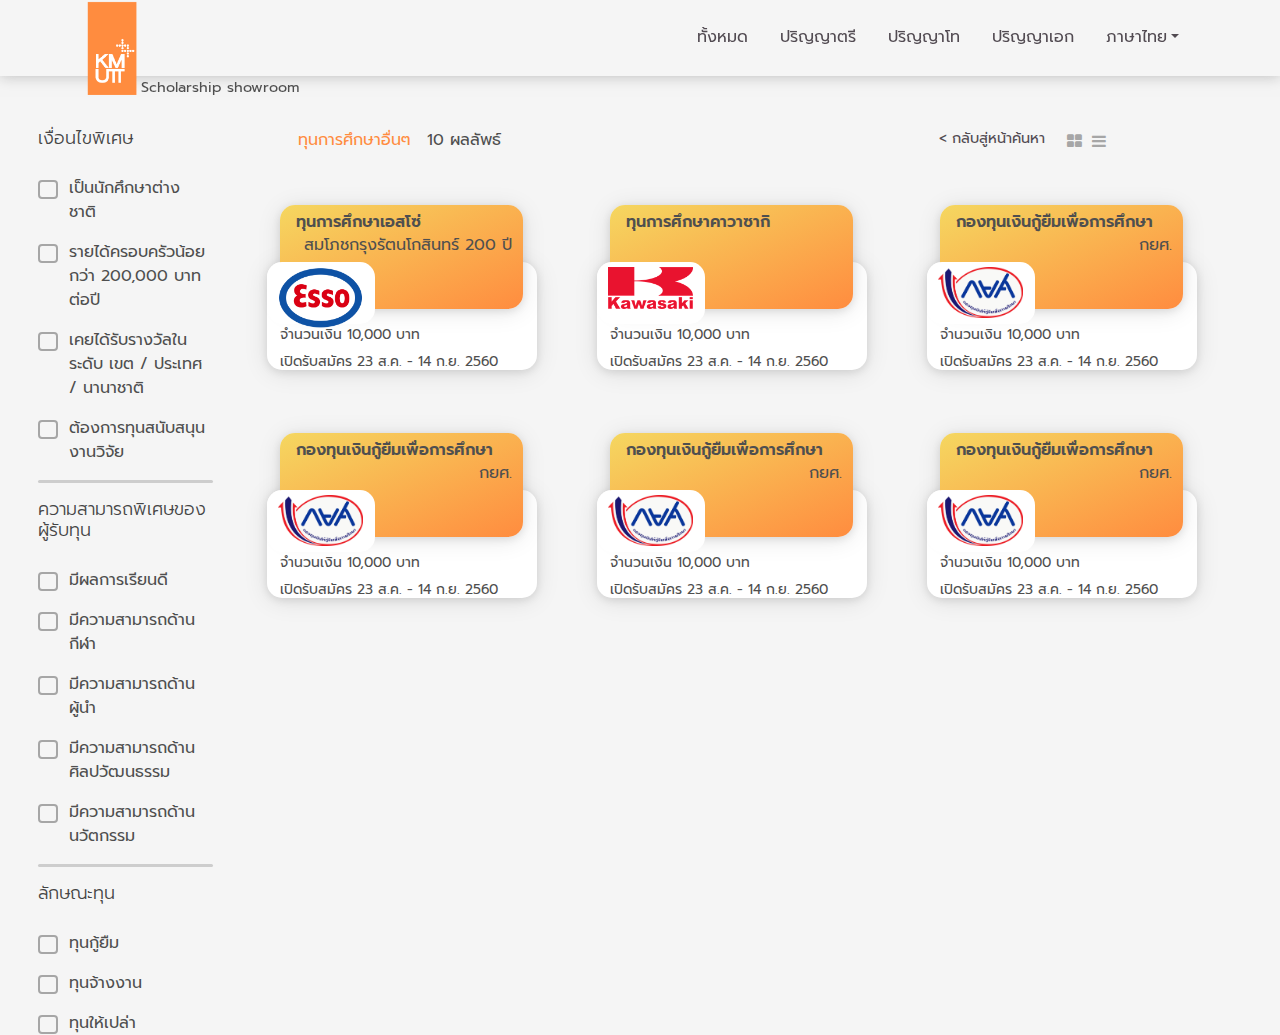
==== 2cards.html @ 33733232 "edit select-home" ====
<!doctype html>
<html lang="en">
  <head>
    <meta charset="utf-8">
    <meta name="viewport" content="width=device-width, initial-scale=1, shrink-to-fit=no">
    <meta name="description" content="">
    <meta name="author" content="">

    <title>Selector</title>

    <!-- Bootstrap core CSS -->
    <link href="css/bootstrap/bootstrap.min.css" rel="stylesheet">

    <!-- Google font -->
    <link href="https://fonts.googleapis.com/css?family=Prompt&amp;subset=thai" rel="stylesheet" type='text/css'/>

    <!-- Custom styles for this template -->
    <link href="css/dashboard.css" rel="stylesheet">
    <link href="css/custom.css" rel="stylesheet">
    <link href="css/lists.css" rel="stylesheet">
    <!-- Add icon library -->
    <link rel="stylesheet" href="https://cdnjs.cloudflare.com/ajax/libs/font-awesome/4.7.0/css/font-awesome.min.css">
  </head>

  <body class="body-cards">
    <header">
      <!-- Navigation -->
      <nav class="nav-menu navbar navbar-expand-lg navbar-dark bg-gray fixed-top" id="mainNav" style="height: 76px;">
        <div class="container">
            <a class="navbar-brand js-scroll-trigger" href="#page-top"><img class="logo" style="position: absolute;top:0;" src="images/logo.png"></a>
            <p class="logo-caption">Scholarship showroom</p>
            <button class="navbar-toggler" type="button" data-toggle="collapse" data-target="#navbarResponsive" aria-controls="navbarResponsive" aria-expanded="false" aria-label="Toggle navigation">
            <span class="navbar-toggler-icon"></span>
            </button>
            <div class="collapse navbar-collapse" id="navbarResponsive">
              <ul class="navbar-nav ml-auto">
                <li class="nav-item active">
                  <a class="nav-link2 menu-index" href="#">ทั้งหมด</a>
                </li>
                <li class="nav-item">
                  <a class="nav-link2 menu-index" href="#">ปริญญาตรี</a>
                </li>
                <li class="nav-item">
                  <a class="nav-link2 menu-index" href="#">ปริญญาโท</a>
                </li>
                <li class="nav-item">
                  <a class="nav-link2 menu-index" href="#">ปริญญาเอก</a>
                </li>
                <li class="dropdown">
                  <a href="#" class="dropdown-toggle nav-link2" data-toggle="dropdown" role="button" aria-haspopup="true" aria-expanded="false">ภาษาไทย<b class="caret"></b></a>
                  <ul class="dropdown-menu">
                    <li><a class="drop-selector" href="#">ภาษาไทย</a></li>
                    <li><a class="drop-selector" href="#">English</a></li>
                  </ul>
                </li>
              </ul>
            </div>
        </div>
      </nav>
    </header> <!-- #header end -->

    <div class="container-fluid">
      <div class="row">
        <nav class="col-sm-3 col-md-2 d-none d-sm-block" style="padding-left: 3%; padding-right: 0;">
          <h5>เงื่อนไขพิเศษ</h5>
            <label class="custom-control2 custom-checkbox mb-2 mr-sm-2 mb-sm-0">
              <input type="checkbox" class="custom-control-input">
              <span class="custom-control-indicator-1"></span>
              <span class="custom-control-description">เป็นนักศึกษาต่างชาติ</span>
            </label>
            <label class="custom-control2 custom-checkbox mb-2 mr-sm-2 mb-sm-0">
              <input type="checkbox" class="custom-control-input">
              <span class="custom-control-indicator-1"></span>
              <span class="custom-control-description">รายได้ครอบครัวน้อยกว่า 200,000 บาทต่อปี</span>
            </label>
            <label class="custom-control2 custom-checkbox mb-2 mr-sm-2 mb-sm-0">
              <input type="checkbox" class="custom-control-input">
              <span class="custom-control-indicator-1"></span>
              <span class="custom-control-description">เคยได้รับรางวัลในระดับ เขต / ประเทศ / นานาชาติ</span>
            </label>
            <label class="custom-control2 custom-checkbox mb-2 mr-sm-2 mb-sm-0">
              <input type="checkbox" class="custom-control-input">
              <span class="custom-control-indicator-1"></span>
              <span class="custom-control-description">ต้องการทุนสนับสนุนงานวิจัย</span>
            </label>
          <hr class="featurette-divider">
          <h5>ความสามารถพิเศษของผู้รับทุน</h5>
            <label class="custom-control2 custom-checkbox mb-2 mr-sm-2 mb-sm-0">
              <input type="checkbox" class="custom-control-input">
              <span class="custom-control-indicator-1"></span>
              <span class="custom-control-description">มีผลการเรียนดี</span>
            </label>
            <label class="custom-control2 custom-checkbox mb-2 mr-sm-2 mb-sm-0">
              <input type="checkbox" class="custom-control-input">
              <span class="custom-control-indicator-1"></span>
              <span class="custom-control-description">มีความสามารถด้านกีฬา</span>
            </label>
            <label class="custom-control2 custom-checkbox mb-2 mr-sm-2 mb-sm-0">
              <input type="checkbox" class="custom-control-input">
              <span class="custom-control-indicator-1"></span>
              <span class="custom-control-description">มีความสามารถด้านผู้นำ</span>
            </label>
            <label class="custom-control2 custom-checkbox mb-2 mr-sm-2 mb-sm-0">
              <input type="checkbox" class="custom-control-input">
              <span class="custom-control-indicator-1"></span>
              <span class="custom-control-description">มีความสามารถด้านศิลปวัฒนธรรม</span>
            </label>
            <label class="custom-control2 custom-checkbox mb-2 mr-sm-2 mb-sm-0">
              <input type="checkbox" class="custom-control-input">
              <span class="custom-control-indicator-1"></span>
              <span class="custom-control-description">มีความสามารถด้านนวัตกรรม</span>
            </label>
          <hr class="featurette-divider">
          <h5>ลักษณะทุน</h5>
            <label class="custom-control2 custom-checkbox mb-2 mr-sm-2 mb-sm-0">
              <input type="checkbox" class="custom-control-input">
              <span class="custom-control-indicator-1"></span>
              <span class="custom-control-description">ทุนกู้ยืม</span>
            </label>
            <label class="custom-control2 custom-checkbox mb-2 mr-sm-2 mb-sm-0">
              <input type="checkbox" class="custom-control-input">
              <span class="custom-control-indicator-1"></span>
              <span class="custom-control-description">ทุนจ้างงาน</span>
            </label>
            <label class="custom-control2 custom-checkbox mb-2 mr-sm-2 mb-sm-0">
              <input type="checkbox" class="custom-control-input">
              <span class="custom-control-indicator-1"></span>
              <span class="custom-control-description">ทุนให้เปล่า</span>
            </label>
        </nav>
        <main role="main" class="col-sm-9 ml-sm-auto col-md-10"> 
          <section class="row text-center" style="padding: 0;">
            <div class="col-md-4 col-sm-3 placeholder">
              <p class="orange">ทุนการศึกษาอื่นๆ</p><p style="display: inline-block;">10 ผลลัพธ์</p>
            </div>
            <div class="col-md-4 col-sm-3 placeholder"></div>
            <div class="col-md-4 col-sm-3 placeholder">
              <a class="back-detail" style="float: left;" href="file:///C:/xampp/htdocs/sharescholarship/home-2.html">&lt; กลับสู่หน้าค้นหา</a>
              <ul class="nav nav-tabs" role="tablist" style="padding-left: 5%;">
                <li class="nav-item">
                  <a class="nav-link-tab-2 active" data-toggle="tab" href="#home" role="tab"><i class="fa fa-th-large bar-list"></i></a>
                </li>
                <li class="nav-item">
                  <a class="nav-link-tab-2" data-toggle="tab" href="#profile" role="tab"><i class="fa fa-bars bar-list"></i></a>
                </li>
              </ul>
            </div>
        <!-- Tab -->
        <div class="tab-content">
          <!-- Tab for card -->
          <div class="tab-pane active" id="home" role="tabpanel">
            <!-- Head -->
            <div class="col-md-12 placeholder type">
              <div class="row cards-section">

                <div class="col-lg-4 col-md-6 col-sm-6 placeholder">
                  <a class="card"  href="file:///C:/xampp/htdocs/sharescholarship/detail-respon.html#">
                    <span class="topcard" id="orange-gradient">
                      <p class="details-header p-responsive">ทุนการศึกษาเอสโซ่</p>
                      <p class="name-details-caption p-responsive">สมโภชกรุงรัตนโกสินทร์ 200 ปี</p>
                    </span>
                    <span class="bg-logo">
                      <img class="img-fluid" src="images/Esso_textlogo.png">
                    </span>
                    <span class="caption-details d-responsive text-left">
                      <p>จำนวนเงิน&nbsp;10,000 บาท</p>
                      <p>เปิดรับสมัคร&nbsp;23 ส.ค. - 14 ก.ย. 2560</p>
                    </span>
                  </a>
                </div>
                <!-- End Head -->
                <!-- Cards -->
                <div class="col-lg-4 col-md-6 col-sm-6 placeholder">
                  <a class="card"  href="#">
                    <span class="topcard" id="orange-gradient">
                      <p class="details-header p-responsive">ทุนการศึกษาคาวาซากิ</p>
                      <p class="name-details-caption p-responsive"></p>
                    </span>
                    <span class="bg-logo">
                      <img class="img-fluid" src="images/kawasaki.png">
                    </span>
                    <span class="caption-details d-responsive text-left">
                      <p>จำนวนเงิน&nbsp;10,000 บาท</p>
                      <p>เปิดรับสมัคร&nbsp;23 ส.ค. - 14 ก.ย. 2560</p>
                    </span>
                  </a>
                </div>

                <div class="col-lg-4 col-md-6 col-sm-6 placeholder">
                  <a class="card"  href="#">
                    <span class="topcard" id="orange-gradient">
                      <p class="details-header p-responsive">กองทุนเงินกู้ยืมเพื่อการศึกษา</p>
                      <p class="name-details-caption p-responsive">กยศ.</p>
                    </span>
                    <span class="bg-logo">
                      <img class="img-fluid" src="images/kys.jpg">
                    </span>
                    <span class="caption-details d-responsive text-left">
                      <p>จำนวนเงิน&nbsp;10,000 บาท</p>
                      <p>เปิดรับสมัคร&nbsp;23 ส.ค. - 14 ก.ย. 2560</p>
                    </span>
                  </a>
                </div>

                <div class="col-lg-4 col-md-6 col-sm-6 placeholder">
                  <a class="card"  href="#">
                    <span class="topcard" id="orange-gradient">
                      <p class="details-header p-responsive">กองทุนเงินกู้ยืมเพื่อการศึกษา</p>
                      <p class="name-details-caption p-responsive">กยศ.</p>
                    </span>
                    <span class="bg-logo">
                      <img class="img-fluid" src="images/kys.jpg">
                    </span>
                    <span class="caption-details d-responsive text-left">
                      <p>จำนวนเงิน&nbsp;10,000 บาท</p>
                      <p>เปิดรับสมัคร&nbsp;23 ส.ค. - 14 ก.ย. 2560</p>
                    </span>
                  </a>
                </div>

                <div class="col-lg-4 col-md-6 col-sm-6 placeholder">
                  <a class="card"  href="#">
                    <span class="topcard" id="orange-gradient">
                      <p class="details-header p-responsive">กองทุนเงินกู้ยืมเพื่อการศึกษา</p>
                      <p class="name-details-caption p-responsive">กยศ.</p>
                    </span>
                    <span class="bg-logo">
                      <img class="img-fluid" src="images/kys.jpg">
                    </span>
                    <span class="caption-details d-responsive text-left">
                      <p>จำนวนเงิน&nbsp;10,000 บาท</p>
                      <p>เปิดรับสมัคร&nbsp;23 ส.ค. - 14 ก.ย. 2560</p>
                    </span>
                  </a>
                </div>


                <div class="col-lg-4 col-md-6 col-sm-6 placeholder">
                  <a class="card"  href="#">
                    <span class="topcard" id="orange-gradient">
                      <p class="details-header p-responsive">กองทุนเงินกู้ยืมเพื่อการศึกษา</p>
                      <p class="name-details-caption p-responsive">กยศ.</p>
                    </span>
                    <span class="bg-logo">
                      <img class="img-fluid" src="images/kys.jpg">
                    </span>
                    <span class="caption-details d-responsive text-left">
                      <p>จำนวนเงิน&nbsp;10,000 บาท</p>
                      <p>เปิดรับสมัคร&nbsp;23 ส.ค. - 14 ก.ย. 2560</p>
                    </span>
                  </a>
                </div>
                <!-- End Cards -->

              </div> <!-- Row card section end -->
            </div>
          </div>  <!-- Tab for card end --> 
          <!-- Tab for list -->
          <div class="tab-pane" id="profile" role="tabpanel" style="padding-left: 5%;">
            <div class="table100 ver5 m-b-11 d-none d-sm-block" style="padding-left: 10px;">
              <!-- Head table -->
              <div class="table100-head">
                <table>
                  <thead>
                    <tr class="row100 head" style="cursor: default; box-shadow: none;">
                      <th class="cell100 column1">ชื่อทุน</th>
                      <th class="cell100 column2">คณะ</th>
                      <th class="cell100 column3">ประเภททุน</th>
                      <th class="cell100 column4">ช่วงเวลาเปิดรับสมัคร</th>
                      <th class="cell100 column5">จำนวนเงิน</th>
                    </tr>
                  </thead>
                </table>
              </div>
              <!-- Body table -->
              <div class="table100-body">
                <table>
                  <tbody>
                    <tr class="row100 body" onclick="window.open('https://www.youtube.com/','_blank');">
                      <td class="cell100 column1">ทุนด้านวิศวกรรมศาสตร์<br>โรงแรมแมนดารินโอเรียนเต็ลกรุงเทพฯ</td>
                      <td class="cell100 column2">วิศวกรรมศาสตร์</td>
                      <td class="cell100 column3">ทุนจ้างงาน</td>
                      <td class="cell100 column4">วันนี้ - 31 พ.ค. 2560</td>
                      <td class="cell100 column5">100,000 บาท</td>
                    </tr>

                    <tr class="row100 body" onclick="window.open('https://www.youtube.com/','_blank');">
                      <td class="cell100 column1">ทุนเงินยืมเพื่อการศึกษา<br>สำหรับนักศึกษา มจธ.</td>
                      <td class="cell100 column2">ทุกคณะ</td>
                      <td class="cell100 column3">ทุนกู้ยืม</td>
                      <td class="cell100 column4">ตลอดปีการศึกษา 2560</td>
                      <td class="cell100 column5">แล้วแต่กรณี</td>
                    </tr>

                    <tr class="row100 body" onclick="window.open('https://www.youtube.com/','_blank');">
                      <td class="cell100 column1">ทุนเพชรพระจอมเกล้า<br>ปริญญาตรี</td>
                      <td class="cell100 column2">ทุกคณะ</td>
                      <td class="cell100 column3">ทุนให้เปล่า</td>
                      <td class="cell100 column4">ตลอดปีการศึกษา 2560</td>
                      <td class="cell100 column5">220,000 บาท (2 ปี)</td>
                    </tr>

                    <tr class="row100 body" onclick="window.open('https://www.youtube.com/','_blank');">
                      <td class="cell100 column1">ทุนเจียระไนเพชร</td>
                      <td class="cell100 column2">ทุกคณะ</td>
                      <td class="cell100 column3">ทุนให้เปล่า</td>
                      <td class="cell100 column4">ตลอดปีการศึกษา 2560</td>
                      <td class="cell100 column5">แล้วแต่กรณี</td>
                    </tr>

                    <tr class="row100 body" onclick="window.open('https://www.youtube.com/','_blank');">
                      <td class="cell100 column1">ทุนการศึกษาคาวาซากิ</td>
                      <td class="cell100 column2">ทุกคณะ</td>
                      <td class="cell100 column3">ทุนให้เปล่า</td>
                      <td class="cell100 column4">วันนี้ - 11 ส.ค. 2560</td>
                      <td class="cell100 column5">50,000 บาท</td>
                    </tr>

                    <tr class="row100 body" onclick="window.open('https://www.youtube.com/','_blank');">
                      <td class="cell100 column1">ทุนการศึกษาเอสโซ่<br>สมโภชกรุงรัตนโกสินทร์ 200 ปี</td>
                      <td class="cell100 column2">ทุกคณะ</td>
                      <td class="cell100 column3">ทุนให้เปล่า</td>
                      <td class="cell100 column4">23 ส.ค. - 14 ก.ย. 2560</td>
                      <td class="cell100 column5">10,000 บาท</td>
                    </tr>
                  </tbody>
                </table>
              </div>
            </div>
          </div> <!-- End Tab for lists -->
        </div> <!-- End tab -->
      </section>
    </main>


      </div> <!-- row end -->
    </div>

    <!-- FOOTER -->
    <footer class="container">
      <button onclick="topFunction()" id="myBtn" title="Go to top"><i class="fa fa-angle-up" style="font-size: 150%;" aria-hidden="true"></i></button>
    </footer>

    <!-- Bootstrap core JavaScript
    ================================================== -->
    <!-- Placed at the end of the document so the pages load faster -->
    <script src="https://code.jquery.com/jquery-3.2.1.slim.min.js" integrity="sha384-KJ3o2DKtIkvYIK3UENzmM7KCkRr/rE9/Qpg6aAZGJwFDMVNA/GpGFF93hXpG5KkN" crossorigin="anonymous"></script>
    <script>window.jQuery || document.write('<script src="js/jquery.min.js"><\/script>')</script>
    <script src="js/popper.min.js"></script>
    <script src="js/bootstrap/bootstrap.min.js"></script>
    <!-- Go to top -->
    <script src="js/gototop.js"></script>
    <!-- Custom JS -->
    <script src="js/script.js"></script>
  </body>
</html>
---- css/dashboard.css ----
/*
 * Base structure
 */

/* Move down content because we have a fixed navbar that is 3.5rem tall */
body {
  padding-top: 3.5rem;
}

/*
 * Typography
 */

h1 {
  padding-bottom: 9px;
  margin-bottom: 20px;
  border-bottom: 1px solid #eee;
}

/*
 * Sidebar
 */

.sidebar {
  position: fixed;
  top: 51px;
  bottom: 0;
  left: 0;
  z-index: 1000;
  padding: 20px 0;
  overflow-x: hidden;
  overflow-y: auto; /* Scrollable contents if viewport is shorter than content. */
  border-right: 1px solid #eee;
}

.sidebar .nav {
  margin-bottom: 20px;
}

.sidebar .nav-item {
  width: 100%;
}

.sidebar .nav-item + .nav-item {
  margin-left: 0;
}

.sidebar .nav-link {
  border-radius: 0;
}

/*
 * Dashboard
 */

/* Placeholders */
.placeholders {
  padding-bottom: 3rem;
}

.placeholder img {
  padding-top: 1.5rem;
  padding-bottom: 1.5rem;
}
---- css/custom.css ----
html {
        font-family: 'Prompt', sans-serif;
    }
    
    body {
        font-family: 'Prompt', sans-serif;
        /*position: relative;*/
        color: #4F4F4F;
    }
    
    a {
        color: #4F4F4F;
    }
    
    a:hover,
    a:focus {
        color: #ff8c3f;
    }
    
    .tooltip {
        font-family: 'Prompt', sans-serif;
    }
    
    h1,
    .h1 {
        font-size: 2.5rem;
        font-weight: 300;
        letter-spacing: -1px;
        margin-bottom: 1.5rem;
    }
    
    h2,
    .h2 {
        font-size: 2rem;
        font-weight: 300;
        color: #454545;
        letter-spacing: -1px;
        margin-bottom: 1rem;
    }
    
    h3,
    .h3 {
        color: #4F4F4F;
        font-size: 1.95rem;
        font-weight: 500;
    }
    
    h4,
    .h4 {
        font-size: 1.4rem;
        font-weight: 500;
        color: #454545;
    }
    
    h5,
    .h5 {
        font-size: 1.1rem;
        font-weight: 300;
        color: #454545;
        margin-bottom: 0.7rem;
    }
    
    h6,
    .h6 {
        font-size: 0.8rem;
    }
    
    p {
        color: #4F4F4F;
    }
    
    p.lead {
        color: #e38cb7;
        margin-bottom: 2rem;
    }
    
    .text-primary {
        color: #e38cb7 !important;
    }
    
    .light-font {
        font-weight: 300;
    }
    
    .btn {
        font-size: 12px;
        font-weight: 400;
        text-transform: uppercase;
        padding: 0.375rem 1.35rem;
        transition: all 0.3s ease;
    }
    
    .btn-outline-light:hover {
        color: #d6619c;
    }
    
    .btn-primary {
        border-radius: 3px;
        background-image: -moz-linear-gradient( 122deg, #ebb111 0%, #ff5420 100%);
        background-image: -webkit-linear-gradient( 122deg, #ebb111 0%, #ff5420 100%);
        background-image: -ms-linear-gradient( 122deg, #ebb111 0%, #ff5420 100%);
        background-image: linear-gradient( 122deg, #ebb111 0%, #ff5420 100%);
        /*box-shadow: 0px 9px 32px 0px rgba(0, 0, 0, 0.2);*/
        font-weight: 500;
        padding: 0.6rem 2rem;
        border: 0;
    }
    
    .btn-primary:hover,
    .btn-primary:focus,
    .btn-primary:active,
    .btn-primary:not([disabled]):not(.disabled).active,
    .btn-primary:not([disabled]):not(.disabled):active,
    .show>.btn-primary.dropdown-toggle {
        background-image: linear-gradient( 122deg, #eb8511 0%, #ff5420 100%);
        color: #FFF;
    }
    
    .btn-light {
        border-radius: 3px;
        background: #FFF;
        box-shadow: 0px 9px 32px 0px rgba(0, 0, 0, 0.26);
        font-size: 14px;
        font-weight: 500;
        color: #633991;
        margin: 0.5rem;
        padding: 0.7rem 1.6rem;
        line-height: 1.8;
    }
    
    .btn-group-lg>.btn,
    .btn-lg {
        padding: 0.8rem 1rem;
        font-size: 15px;
    }
    
    .light-bg {
        background-color: #faf6fb;
    }
    
    .section {
        padding: 30px 0;
    }
    
    .section-title {
        text-align: center;
        margin-bottom: 3rem;
    }
    
    .section-title small {
        color: #998a9b;
    }
    
    @media (max-width:767px) {
        h1 {
            font-size: 35px;
        }
        h2 {
            font-size: 30px;
        }
    }
    /* Social media buttons for contact and footer */
    
    .icons {
        padding: 7px;
        /*font-size: 30px;*/
        width: 30px;
        height: 30px;
        text-align: center;
        text-decoration: none;
        margin: 5px 2px;
        border-radius: 50%;
    }
    
    .icons:hover {
        color: white;
        background: #FF8C3F;
        text-decoration: none;
    }
    
    .icons-2 {
        padding: 7px;
        font-size: 30px;
        width: 30px;
        height: 30px;
        text-align: center;
        text-decoration: none;
        border-radius: 50%;
    }
    
    .icons-2:hover {
        color: white;
        background: #FF8C3F;
        text-decoration: none;
    }
    
    .foot-padding {
        margin-top: 1rem;
        margin-bottom: 0.8rem;
        text-align: left;
    }
    
    .bar-list {
        color: #A6A6A6;
        padding: 5px;
    }
    
    .bar-list:hover {
        color: #FF8C3F;
    }
    
    .top-arrow {
        color: #4F4F4F;
    }
    
    .fa-angle-right {
        padding-top: 5%;
        width: 0;
        height: 0;
    }
    
    .fa-facebook {
        background: rgba(0, 0, 0, 0.51);
        color: white;
    }
    
    .fa-facebook2 {
        background: #999D9F;
        color: #343C3F;
    }
    
    .fa-twitter {
        background: rgba(0, 0, 0, 0.51);
        color: white;
    }
    
    .fa-google {
        background: rgba(0, 0, 0, 0.51);
        color: white;
    }
    
    .fa-linkedin {
        background: rgba(0, 0, 0, 0.51);
        color: white;
    }
    
    .foot {
        position: absolute;
        right: 0;
        left: 0;
        background-color: #343C3F;
        text-align: center;
    }
    
    .foot p {
        margin-top: 1rem;
        margin-bottom: 0.8rem;
    }
    
    .badge2 {
        display: inline-block;
        padding: 0.5em 0.4em;
        width: 8.6875rem;
        height: 2.125rem;
        font-size: 75%;
        font-weight: 700;
        line-height: 1;
        text-align: center;
        white-space: nowrap;
        vertical-align: baseline;
        border-radius: 0.625rem;
    }
    
    .badge-light2 {
        color: #ffffff;
        background-color: #FF8C3F;
    }
    
    .feedback {
        float: left;
        color: #999D9F;
    }
    
    .phone {
        text-align: center;
        color: #999D9F;
    }
    /* NAVBAR ----------------------*/
    
    .nav-bar {
        min-height: 76px;
    }
    
    .nav-menu {
        /*padding: 1rem 0;*/
        transition: all 0.3s ease;
    }
    
    .nav-menu.is-scrolling {
        /*padding: .5rem 0;*/
    }
    
    .nav-menu.is-scrolling .logo-caption {
        visibility: hidden;
    }
    
    .navbar-nav .nav-link {
        position: relative;
    }
    
    @media (min-width: 992px) {
        .navbar-expand-lg .navbar-nav .nav-link {
            padding-right: 1rem;
            padding-left: 1rem;
            font-size: 14px;
        }
        .navbar-nav>.nav-item>.nav-link.active:after {
            content: "";
            border-bottom: 2px solid #ffdb8e;
            left: 1rem;
            right: 1rem;
            bottom: 5px;
            height: 1px;
            position: absolute;
        }
    }
    
    @media (max-width:991px) {
        .navbar-nav.is-scrolling {
            padding-bottom: .5rem;
        }
        .navbar-nav .nav-item {
            text-align: center;
        }
    }
    /* HERO ----------------------*/
    
    header {
        padding: 100px 0 0;
        text-align: center;
        color: #FFF;
    }
    
    .bg-gradient {
        background-image: -moz-linear-gradient( 135deg, #ff7300 0%, #ffb936 100%);
        background-image: -webkit-linear-gradient( 135deg, #ff7300 0%, #ffb936 100%);
        background-image: -ms-linear-gradient( 135deg, #ff7300 0%, #ffb936 100%);
        background-image: linear-gradient( 135deg, #ff7300 0%, #ffb936 100%);
    }
    
    .tagline {
        font-size: 23px;
        font-weight: 300;
        color: #fff;
        max-width: 800px;
        margin: 0 auto;
        padding-bottom: 20px;
    }
    
    .img-holder {
        height: 0;
        padding-bottom: 33%;
        overflow: hidden;
    }
    
    @media (max-width:1200px) {
        .img-holder {
            padding-bottom: 50%;
        }
    }
    
    @media (max-width:767px) {
        .tagline {
            font-size: 17px;
        }
        .img-holder {
            padding-bottom: 100%;
        }
    }
    /*  TABS ----------------------*/
    
    .tab-content {
        border-bottom-right-radius: 3px;
        border-bottom-left-radius: 3px;
        padding: 0;
        min-height: 585px;
    }
    
    @media (max-width:992px) {
        .tab-content {
            padding: 1.5rem;
        }
    }
    
    .tab-content h2 {
        margin-bottom: 0.5rem;
    }
    
    .nav-tabs {
        border-bottom: 0;
    }
    
    .nav-link {
        display: inline;
        padding: .5rem 1rem;
    }
    .nav-link-tab {
        display: inline;
        padding: .5rem 1rem;
    }
    .nav-link-tab-2 {
        display: inline;
    }
    .nav-tabs .nav-item .nav-link,
    .nav-tabs .nav-link:focus,
    .nav-tabs .nav-link:hover {
        font-size: 19px;
        color: #383838;
        background: #fff;
    }
    
    .nav-tabs .nav-link.right-nav {
        /*max-width: 50%;*/
        float: left;
        border-width: 0px;
        border-radius: 0px 50px 50px 0px;
    }
    
    .nav-tabs .nav-link.left-nav {
        max-width: 50%;
        float: right;
        border-width: 0px;
        border-radius: 50px 0px 0px 50px;
    }
    
    .nav-tabs .nav-link {
        border: none;
        border-radius:
    }
    
    .nav-tabs .nav-link.active {
        background: rgb(82, 82, 82);
        color: #fff;
    }
    /* BG --------*/
    
    #content {
        position: relative;
        z-index: 2;
        padding: 30px;
        text-align: center;
        font-weight: bold;
        font-family: Arial, sans-serif;
    }
    
    .bgHalf {
        position: relative;
        z-index: 2;
        padding: 30px;
        text-align: center;
        font-weight: bold;
        font-family: Arial, sans-serif;
    }
    
    div .bgRegHalf {
        position: relative;
        right: 0px;
        width: 100%;
        height: 100%;
        background: linear-gradient(to bottom right, #f5d760aa, #ff8c3faa);
        padding: 1rem;
        z-index: 1;
    }

    
    .bgReg {
        background: linear-gradient(to bottom right, #f5d760, #ff8c3f);
        opacity: 0.7;
        padding: 1rem;
    }
    /* TAEY */
    /* Page section
===============================================================*/
    
    .page-section {
        padding: 0px 0;
    }
    /*HR divider*/
    
    .featurette-divider {
        margin: 1rem 0;
        /* Space out the Bootstrap <hr> more */
        width: 100%;
        height: 2.5px;
        border-radius: 0.3125rem;
        border-top: none;
        background: #CDCDCD;
    }

    /*Padding body each page*/
    .body-cards {
        background-color: #F5F5F5;
        padding-top: 10%;
    }
    
    .body-details {
        background-color: #F5F5F5;
        padding-top: 10%;
    }
    
    @media (max-width: 375px) {
        .body-cards {
            padding-top: 10%;
        }
        .body-details {
            padding-top: 20%;
        }
    }

    /*Navbar color,position degree (Cards)*/
    
    .navbar-dark .navbar-nav .nav-link2 {
        color: #524B52;
    }
    
    .nav-link2 {
        display: block;
        padding: 0.5rem 1rem;
    }
    /*for index*/
    
    .bg-primary2 {
        filter: brightness(0.9);
        -webkit-filter: brightness(0.9);
        -moz-filter: brightness(0.9);
        -o-filter: brightness(0.9);
        -ms-filter: brightness(0.9);
    }
    /*Navbar position (Index)*/
    
    .bg-gray {
        background-color: #F5F5F5;
        box-shadow: 0px 0px 14px 0px #82828280;
    }
    
    .fixed-top-index {
        position: fixed;
        top: 6%;
        right: 0;
        left: 0;
        z-index: 1030;
    }
    
    .fixed-bottom-index {
        position: fixed;
        right: 0;
        bottom: 0;
        left: 0;
        z-index: 1030;
    }
    
    .fixed-top-details {
        position: fixed;
        top: 0;
        right: 0;
        left: 0;
        z-index: 1030;
        box-shadow: 0px 4px 17px 2px rgba(130, 130, 130, .5);
    }
    
    .fixed-bottom-details {
        position: fixed;
        right: 0;
        bottom: 0;
        left: 0;
        z-index: 1030;
    }
    
    .logo {
        border-style: none;
        height: 6rem;
        display: block;
        position: relative;
        top: 6%;
    }
    
    .logo-caption {
        position: relative;
        left: 40px;
        top: 58px;
        color: #4F4F4F;
        font-size: 0.9rem;
    }
    /* Drop down*/
    
    .drop-selector {
        color: #524B52;
        text-decoration: none;
        background-color: transparent;
        padding: 0% 30% 0% 30%;
    }
    
    a:hover {
        text-decoration: none;
    }
    
    .menu-index {
        text-decoration: none;
        transition: all 0.2s;
        -webkit-transition: all 0.2s;
        -moz-transition: all 0.2s;
    }
    
    .menu-index:after {
        content: "";
        display: block;
        border-top: 2px solid #FF8C3F;
        width: 0;
        transition: all 0.2s;
        -webkit-transition: all 0.2s;
        -moz-transition: all 0.2s;
    }
    
    .menu-index:hover {
        color: #FF8C3F;
    }
    
    .menu-index:hover:after {
        width: 100%;
        border-top: 2px solid #FF8C3F;
    }
    /* Register background (Index: section search*/
    
    .bgReg {
        background: linear-gradient(to bottom right, #f5d760, #ff8c3f);
        opacity: 0.7;
        padding: 1rem;
    }
    
    #lines {
        width: 25%;
        height: 6.93px;
        border-radius: 0.3125rem;
        background: #fff;
        margin-top: 1.3rem;
        position: relative;
        right: 30px;
        float: left;
    }
    
    #lines2 {
        width: 5%;
        height: 6.93px;
        border-radius: 0.3125rem;
        background: #fff;
        margin-top: 1.3rem;
        float: left;
    }
    
    #lines3 {
        width: 25%;
        height: 6.93px;
        border-radius: 0.3125rem;
        background: #FF8C3F;
        position: relative;
        float: left;
        margin: 1.5rem 0;
    }
    
    #lines4 {
        width: 5%;
        height: 6.93px;
        border-radius: 0.3125rem;
        background: #FF8C3F;
        float: left;
        margin: 1.5rem .8rem;
    }

    /* Switch (Reg)
===============================================================*/
    /* The switch - the box around the slider */
    
    .switch {
        position: relative;
        display: inline-block;
        width: 11.9375rem;
        height: 2.125rem;
    }
    /* Hide default HTML checkbox */
    
    .switch input {
        display: none;
    }
    /* Go to top button */
    
    #myBtn {
        display: none;
        position: fixed;
        bottom: 20px;
        right: 30px;
        z-index: 99;
        border: none;
        box-shadow: 0px 2px 15px 0px rgba(130, 130, 130, .5);
        outline: none;
        background-color: #F5F5F5;
        cursor: pointer;
        padding: 1.25px;
        width: 2.8125rem;
        height: 2.8125rem;
        -moz-border-radius: 1.5rem;
        -webkit-border-radius: 1.5rem;
        border-radius: 1.5rem;
    }
    
    #myBtn:hover {
        box-shadow: 0px 2px 15px 0px rgba(130, 130, 130, .5);
    }

    /* The slider for switch (Index: section search*/
    .slider {
        position: absolute;
        cursor: pointer;
        top: 0;
        left: 0;
        right: 0;
        bottom: 0;
        background-color: #ffffff;
        -webkit-transition: .4s;
        transition: .4s;
    }
    
    .slider:before {
        position: absolute;
        content: "";
        height: 34px;
        width: 104px;
        left: 0px;
        bottom: 0px;
        background-color: #524B52;
        -webkit-transition: .4s;
        transition: .4s;
    }
    
    input:checked+.slider {
        background-color: #ffffff;
    }
    
    input:focus+.slider {
        box-shadow: 0 0 1px #ffffff;
    }
    
    input:checked+.slider:before {
        -webkit-transform: translateX(26px);
        -ms-transform: translateX(26px);
        transform: translateX(87px);
    }
    /* Rounded sliders */
    
    .slider.round {
        border-radius: 20px;
    }
    
    .slider.round:before {
        border-radius: 20px;
    }
    
    .form-control2 {
        top: 50%;
        width: 100%;
        height: 0px;
        padding: 0.375rem 0.75rem;
        border: none;
        border-radius: 0px;
        border-bottom: 1px solid #ffffff;
        box-sizing: border-box;
        background-color: transparent;
        font-size: 1rem;
        line-height: 1.5;
        background-clip: padding-box;
    }
    
    .form-control2::-ms-expand {
        background-color: #fff;
        border: 0;
    }
    
    .form-control2:focus {
        color: #524B52;
        outline: none;
    }
    
    .form-control2::-webkit-input-placeholder {
        color: #524B52;
        opacity: .5;
    }
    
    .form-control2:-ms-input-placeholder {
        color: #524B52;
        opacity: .5;
    }
    
    .form-control2::-ms-input-placeholder {
        color: #524B52;
        opacity: .5;
    }
    
    .form-control2::placeholder {
        color: #524B52;
        opacity: .5;
    }
    
    .form-control2:disabled,
    .form-control2[readonly] {
        background-color: #e9ecef;
        opacity: 1;
    }
    
    select.form-control2:not([size]):not([multiple]) {
        height: calc(2.25rem + 2px);
    }
    
    select.form-control2:focus::-ms-value {
        color: #495057;
        background-color: #fff;
    }
    
    .form-control2-file,
    .form-control2-range {
        display: block;
    }

    /*Checkbox*/ 
    .custom-control2 {
        position: relative;
        display: -ms-inline-flexbox;
        display: inline-flex;
        min-height: 1.5rem;
        padding-left: 1.9rem;
        margin-right: 1rem;
        margin-top: 1rem;
    }
    
    .custom-control-indicator-1 {
        position: absolute;
        top: 0.25rem;
        left: 0;
        display: block;
        width: 1.2rem;
        height: 1.2rem;
        pointer-events: none;
        -webkit-user-select: none;
        -moz-user-select: none;
        -ms-user-select: none;
        user-select: none;
        background-color: #F5F5F5;
        background-repeat: no-repeat;
        border: 2.5px solid #A6A6A6;
        border-radius: 5px;
        background-position: center center;
        background-size: 50% 50%;
    }
    
    .custom-checkbox .custom-control-indicator-1 {
        border-radius: 0.25rem;
    }
    
    .custom-checkbox .custom-control-input:checked~.custom-control-indicator-1 {
        background-color: #FF8C3F;
        border: 2.5px solid #FF8C3F;
        background-image: url("data:image/svg+xml;charset=utf8,%3Csvg xmlns='http://www.w3.org/2000/svg' viewBox='0 0 8 8'%3E%3Cpath fill='%23fff' d='M6.564.75l-3.59 3.612-1.538-1.55L0 4.26 2.974 7.25 8 2.193z'/%3E%3C/svg%3E");
    }
    
    .custom-checkbox .custom-control-input:indeterminate~.custom-control-indicator-1 {
        background-color: #FF8C3F;
        border: 2.5px solid #FF8C3F;
        background-image: url("data:image/svg+xml;charset=utf8,%3Csvg xmlns='http://www.w3.org/2000/svg' viewBox='0 0 4 4'%3E%3Cpath stroke='%23fff' d='M0 2h4'/%3E%3C/svg%3E");
    }
    
    .custom-control-indicator-2 {
        position: absolute;
        top: 0.25rem;
        left: 0;
        display: block;
        width: 1.2rem;
        height: 1.2rem;
        pointer-events: none;
        -webkit-user-select: none;
        -moz-user-select: none;
        -ms-user-select: none;
        user-select: none;
        background-color: transparent;
        background-repeat: no-repeat;
        border: 2.5px solid #7B6D61;
        border-radius: 5px;
        background-position: center center;
        background-size: 50% 50%;
    }
    
    .custom-checkbox .custom-control-indicator-2 {
        border-radius: 0.25rem;
    }
    
    .custom-checkbox .custom-control-input:checked~.custom-control-indicator-2 {
        background-color: #7B6D61;
        border: 2.5px solid #7B6D61;
        background-image: url("data:image/svg+xml;charset=utf8,%3Csvg xmlns='http://www.w3.org/2000/svg' viewBox='0 0 8 8'%3E%3Cpath fill='%23fff' d='M6.564.75l-3.59 3.612-1.538-1.55L0 4.26 2.974 7.25 8 2.193z'/%3E%3C/svg%3E");
    }
    
    .custom-checkbox .custom-control-input:indeterminate~.custom-control-indicator-2 {
        background-color: #7B6D61;
        border: 2.5px solid #7B6D61;
        background-image: url("data:image/svg+xml;charset=utf8,%3Csvg xmlns='http://www.w3.org/2000/svg' viewBox='0 0 4 4'%3E%3Cpath stroke='%23fff' d='M0 2h4'/%3E%3C/svg%3E");
    }
    /*For every Herf*/
    
    .skip {
        color: #ffffff;
        text-decoration: none;
        background-color: transparent;
        -webkit-text-decoration-skip: objects;
        font-size: .8rem;
    }
    
    .skip:hover {
        color: #524B52;
        font-size: .8rem;
        text-decoration: none;
    }
    
    .back-detail {
        color: #524B52;
        text-decoration: none;
        background-color: transparent;
        -webkit-text-decoration-skip: objects;
        font-size: .9em;
    }
    
    .back-detail:hover {
        color: #FF8C3F;
        text-decoration: none;
    }
    
    .btn-outline-success2 {
        color: #fff;
        background-color: transparent;
        background-image: none;
        border-color: #FFF;
    }
    
    .btn-outline-success2:hover {
        color: #4F4F4F;
        background-color: #FFF;
        border-color: #FFF;
    }
    
    .btn-outline-success2:focus,
    .btn-outline-success.focus {
        box-shadow: none;
    }
    
    .btn-outline-success2.disabled,
    .btn-outline-success2:disabled {
        color: #28a745;
        background-color: transparent;
    }
    
    .btn-outline-success2:not([disabled]):not(.disabled):active,
    .btn-outline-success2:not([disabled]):not(.disabled).active,
    .show>.btn-outline-success2.dropdown-toggle {
        color: #4F4F4F;
        background-color: #FFF;
        border-color: #FFF;
        opacity: .8;
    }
    /*Social media buttons for contact and footer*/
    
    .icons {
        padding: 7px;
        width: 30px;
        height: 30px;
        text-align: center;
        text-decoration: none;
        margin: 5px 2px;
        border-radius: 50%;
    }
    
    .icons:hover {
        color: white;
        background: #FF8C3F;
        text-decoration: none;
    }
    
    .icons-2 {
        padding: 7px;
        font-size: 30px;
        width: 30px;
        height: 30px;
        text-align: center;
        text-decoration: none;
        border-radius: 50%;
    }
    
    .icons-2:hover {
        color: white;
        background: #FF8C3F;
        text-decoration: none;
    }
    
    .foot-padding {
        margin-top: 1rem;
        margin-bottom: 0.8rem;
        text-align: left;
    }
    
    .bar-list {
        color: #A6A6A6;
        padding: 5px;
    }
    
    .bar-list:hover {
        color: #FF8C3F;
    }
    
    .top-arrow {
        color: #4F4F4F;
    }
    
    .fa-angle-right {
        padding-top: 5%;
        width: 0;
        height: 0;
    }
    
    .fa-facebook {
        background: rgba(0, 0, 0, 0.51);
        color: white;
    }
    
    .fa-facebook2 {
        background: #999D9F;
        color: #343C3F;
    }
    
    .fa-twitter {
        background: rgba(0, 0, 0, 0.51);
        color: white;
    }
    
    .fa-google {
        background: rgba(0, 0, 0, 0.51);
        color: white;
    }
    
    .fa-linkedin {
        background: rgba(0, 0, 0, 0.51);
        color: white;
    }
    
    .foot {
        position: absolute;
        right: 0;
        left: 0;
        background-color: #343C3F;
        text-align: center;
    }
    
    .foot p {
        margin-top: 1rem;
        margin-bottom: 0.8rem;
    }
    
    .badge2 {
        display: inline-block;
        padding: 0.5em 0.4em;
        width: 8.6875rem;
        height: 2.125rem;
        font-size: 75%;
        font-weight: 700;
        line-height: 1;
        text-align: center;
        white-space: nowrap;
        vertical-align: baseline;
        border-radius: 0.625rem;
    }
    
    .badge-light2 {
        color: #ffffff;
        background-color: #FF8C3F;
    }
    
    .feedback {
        float: left;
        color: #999D9F;
    }
    
    .phone {
        text-align: center;
        color: #999D9F;
    }
    /* Card
===============================================================*/
    
    .cards-section {
        padding-top: 2%;
    }
    
    .card {
        display: inline-block;
        width: 100%;
        height: 8rem;
        background-color: #ffffff;
        line-height: 1.4em;
        font-size: 1rem;
        border-radius: 0.9375rem;
        border: none;
        margin-top: 25%;
        box-shadow: 0 2px 9px 0 rgba(0,0,0,.1), 0 3px 25px 0 rgba(0,0,0,.1);
        padding-bottom: .3rem;
    }
    
    span {
        display: block;
    }
    
    .topcard {
        position: relative;
        bottom: 60%;
        left: 5%;
        display: block;
        width: 90%;
        height: 90%;
        z-index: 1;
        border-radius: 0.9375rem;
        box-shadow: 0 2px 9px 0 rgba(0,0,0,.1), 0 3px 25px 0 rgba(0,0,0,.1);
        padding-top: .5rem;
    }
    
    .card:hover {
         box-shadow: 0 2px 9px 0 rgba(255, 140, 63, 0.1), 0 3px 25px 0 rgba(255, 140, 63, 0.1);
    }
    
    .card:hover .topcard {
        box-shadow: none;
    }
    
    .bg-logo {
        position: relative;
        bottom: 100%;
        display: block;
        width: 40%;
        height: 60%;
        z-index: 1;
        background-color: #fff;
        border-radius: 0.9375rem;
        padding: 0.3rem 0.7rem 0.1rem 0.7rem;
    }
    
    .bg-logo img {
        position: relative;
        ;
        display: inline-block;
    }
    
    .details-header {
        font-weight: 600;
        margin-top: 0;
        margin-bottom: .1rem;
        line-height: 1.2;
        padding-left: 1rem;
        color: #4F4F4F;
    }
    
    .name-details-caption {
        position: relative;
        font-size: 90%;
        color: #4F4F4F;
        padding: 0rem 0.7rem 1.5rem 0.7rem;
        float: right;
        color: #4F4F4F;
    }
    
    .caption-details {
        position: relative;
        bottom: 95%;
        color: #4F4F4F;
        padding-left: 5%;
        line-height: 0.8;
        z-index: 1;
    }
    
    @media(min-width: 576px) {
        .p-responsive {
            display: block;
            font-size: 100%;
        }
        .d-responsive {
            display: block;
            font-size: 87%
        }
        .topcard {
            position: relative;
            bottom: 55%;
            left: 5%;
            display: block;
            width: 90%;
            height: 100%;
            z-index: 1;
            border-radius: 0.9375rem;
        }
        .card {
            display: block;
            width: 90%;
            height: 6.75rem;
            color: #ffffff;
            line-height: 1.4em;
            font-size: 1rem;
            border-radius: 0.9375rem;
            border: none;
            margin-top: 25%;
            margin-bottom: 15%;
        }
        span {
            display: block;
        }
    }
    
    #orange-gradient {
        background: linear-gradient(to bottom right, #f5d760, #ff8c3f);
    }
    /* Shadow details (Cards page)
===============================================================*/
    
    @media(min-width:300px) {
        .jumbotron {
            padding: 2rem 2rem;
            margin-bottom: 1rem;
            background-color: #FFFFFF;
            border-radius: 0.625rem;
            box-shadow: 0px 4px 17px 0px rgba(130, 130, 130, .5);
        }
        .jumbotron h5 {
            color: #FF8C3F;
        }
        .jumbotron-fluid {
            padding-right: 0;
            padding-left: 0;
            border-radius: 0;
        }
        /* Lists ===============================================================*/
        .table {
            border-collapse: collapse;
        }
        .table td,
        .table th {
            background-color: #fff !important;
        }
        .table-bordered th,
        .table-bordered td {
            border: none;
        }
        table {
            border-collapse: collapse;
        }
        .table {
            width: 100%;
            max-width: 100%;
            margin-bottom: 1rem;
            background-color: transparent;
        }
        .table th,
        .table td {
            padding: 0.75rem;
            vertical-align: top
        }
        .table .table {
            background-color: #fff;
        }
        .table-striped tbody tr:nth-of-type(odd) {
            background-color: rgba(0, 0, 0, 0.05);
        }
        .lists {
            margin: 30px;
        }
        /* Image details ===============================================================*/
        .detailsImg {
            position: absolute;
            top: 0;
            left: 0;
            min-width: 80%;
            height: 100%;
        }
        /* Right Side details ===============================================================*/
        .boxs {
            box-shadow: 0 4px 8px 0 rgba(0, 0, 0, 0.2);
            transition: 0.3s;
            width: 100%;
            border-radius: 12px;
            margin: 0.3125rem;
            padding: 0.6rem;
            background-color: #ffffff;
        }
        .boxs:hover {
            box-shadow: 0 8px 16px 0 rgba(0, 0, 0, 0.2);
        }
        .boxs iframe {
            border-radius: 12px;
            border-color: transparent;
            width: 100%;
        }
        .boxs iframe {
            border-radius: 12px;
            width: 100%;
        }
        .boxscontainer {
            padding: 2px 16px;
        }
        .buttonLists {
            border-radius: 12px;
            background-color: transparent;
            border: 2.5px solid #64676D;
            border-color: #524B52;
            color: #524B52;
            text-align: center;
            font-size: 1rem;
            padding: 1rem;
            width: 100%;
            transition: all 0.5s;
            cursor: pointer;
            margin: 0.3125rem;
        }
        .buttonLists span {
            cursor: pointer;
            display: inline-block;
            position: relative;
            transition: 0.5s;
        }
        .buttonLists span:after {
            position: absolute;
            opacity: 0;
            top: 0;
            right: -1.25rem;
            transition: 0.5s;
        }
        .buttonLists:hover span {
            padding-right: 25px;
        }
        .buttonLists:hover span:after {
            right: 0;
        }
        .caption {
            font-size: 0.8rem;
            margin-bottom: 0px !important;
        }
        .orange {
            color: #FF8C3F;
            display: inline-block;
            /*float: left;*/
            padding: 0 5%;
        }
        .orange-details {
            color: #FF8C3F;
        }
        .type {
            padding: 0 5%;
            text-align: left;
        }
        .explain-caption {
            display: block;
            float: right;
            padding: 5% 5% 5% 0;
            position: relative;
            max-width: 60%;
            height: 70%;
        }
        .placeholder img {
            padding-top: 0;
            padding-bottom: 0;
            margin-bottom: .1rem;
        }
        /*============ NEW =============*/
        .img-radius {
            border-radius: 1.25rem;
            margin-bottom: 1rem;
            margin-top: 1rem;
        }
        .linear-img-right {
            -webkit-mask-image: -webkit-gradient(linear, left top, right bottom, from(rgba(0, 0, 0, 1)), to(rgba(0, 0, 0, 0)));
        }
        .linear-img-left {
            -webkit-mask-image: -webkit-gradient(linear, right top, left bottom, from(rgba(0, 0, 0, 1)), to(rgba(0, 0, 0, 0)));
        }
        .img-p {
            margin-bottom: 1rem;
            margin-top: 1rem;
        }
        .set-text {
            display: flex;
        }
        .text-middle-left {
            margin: auto 0;
        }
        .text-middle-right {
            margin: auto 0;
            width: 100%;
        }
option{
    font-weight: normal;
    display: block;
    white-space: pre;
    min-height: 1.2em;
    padding: 0px 2px 1px;
    background: #f5d760aa;
}
option:hover{
    background: #fff;
}
select{
    color: #4F4F4F;
}
input{
    color: #4F4F4F;
}
---- css/lists.css ----
/*//////////////////////////////////////////////////////////////////
[ Table ]*/
.container-table100 {
  width: 100%;
  min-height: 100vh;
  background: #fff;

  display: -webkit-box;
  display: -webkit-flex;
  display: -moz-box;
  display: -ms-flexbox;
  display: flex;
  align-items: center;
  justify-content: center;
  flex-wrap: wrap;
  padding: 33px 30px;
}

.wrap-table100 {
  width: 1170px;
}

/*//////////////////////////////////////////////////////////////////
[ Table ]*/
.table100 {
  background-color: transparent;
}

table {
  width: 100%;
}

th, td {
  font-weight: unset;
  padding-right: 10px;
}

.column1 {
  width: 33%;
  padding-left: 20px;
  text-align: left;
}

.column2 {
  width: 17%;
}

.column3 {
  width: 11%;
}

.column4 {
  width: 20%;
}

.column5 {
  width: 19%;
}

.table100-head th {
  padding-top: 18px;
  padding-bottom: 18px;
}

.table100-body td {
  padding-top: 16px;
  padding-bottom: 16px;
}

/*==================================================================
[ Fix header ]*/
.table100 {
  position: relative;
  padding-top: 60px;
}

.table100-head {
  position: absolute;
  width: 100%;
  top: 0;
  left: 0;
}

.table100-body {
  max-height: 585px;
}

/*==================================================================
[ Ver5 ]*/
.table100.ver5 {
  margin-right: -30px;
}

.table100.ver5 .table100-head {
  padding-right: 30px;
}

.table100.ver5 th {
  font-size: 1rem;
  color: #555555;
  line-height: 1.5;
  text-transform: uppercase;

  background-color: transparent;
}

.table100.ver5 td {
  font-size: 1rem;
  line-height: 1.5;
  background-color: #fff;
}

.table100.ver5 .table100-body tr {
  overflow: hidden; 
  border-bottom: 10px solid #fff;
  border-radius: 10px;
  box-shadow: 0 2px 9px 0 rgba(0,0,0,.1), 0 3px 25px 0 rgba(0,0,0,.1);
}

.table100.ver5 .table100-body table { 
  border-collapse: separate; 
  border-spacing: 0 20px; 
}
.table100.ver5 .table100-body td {
    border: solid 1px transparent;
    border-style: solid none;
    padding-top: 10px;
    padding-bottom: 10px;
}
.table100.ver5 .table100-body td:first-child {
    border-left-style: solid;
    border-top-left-radius: 10px; 
    border-bottom-left-radius: 10px;
}
.table100.ver5 .table100-body td:last-child {
    border-right-style: solid;
    border-bottom-right-radius: 10px; 
    border-top-right-radius: 10px; 
}

.table100.ver5 tr:hover td {
  cursor: pointer;
}
.table100.ver5 tr {
  min-height:20rem;
}
.table100.ver5 tr:hover {
  cursor: pointer;
  box-shadow: 0 2px 9px 0 rgba(255, 140, 63, 0.1), 0 3px 25px 0 rgba(255, 140, 63, 0.1);
}

.table100.ver5 .table100-head th {
  padding-top: 25px;
  padding-bottom: 25px;
}

/*---------------------------------------------*/

.table100.ver5 {
  overflow: hidden;
}

.table100.ver5 .table100-body{
  padding-right: 30px;
}

.table100.ver5 .ps__rail-y {
  right: 0px;
}

.table100.ver5 .ps__rail-y::before {
  background-color: #ebebeb;
}

.table100.ver5 .ps__rail-y .ps__thumb-y::before {
  background-color: #cccccc;
}
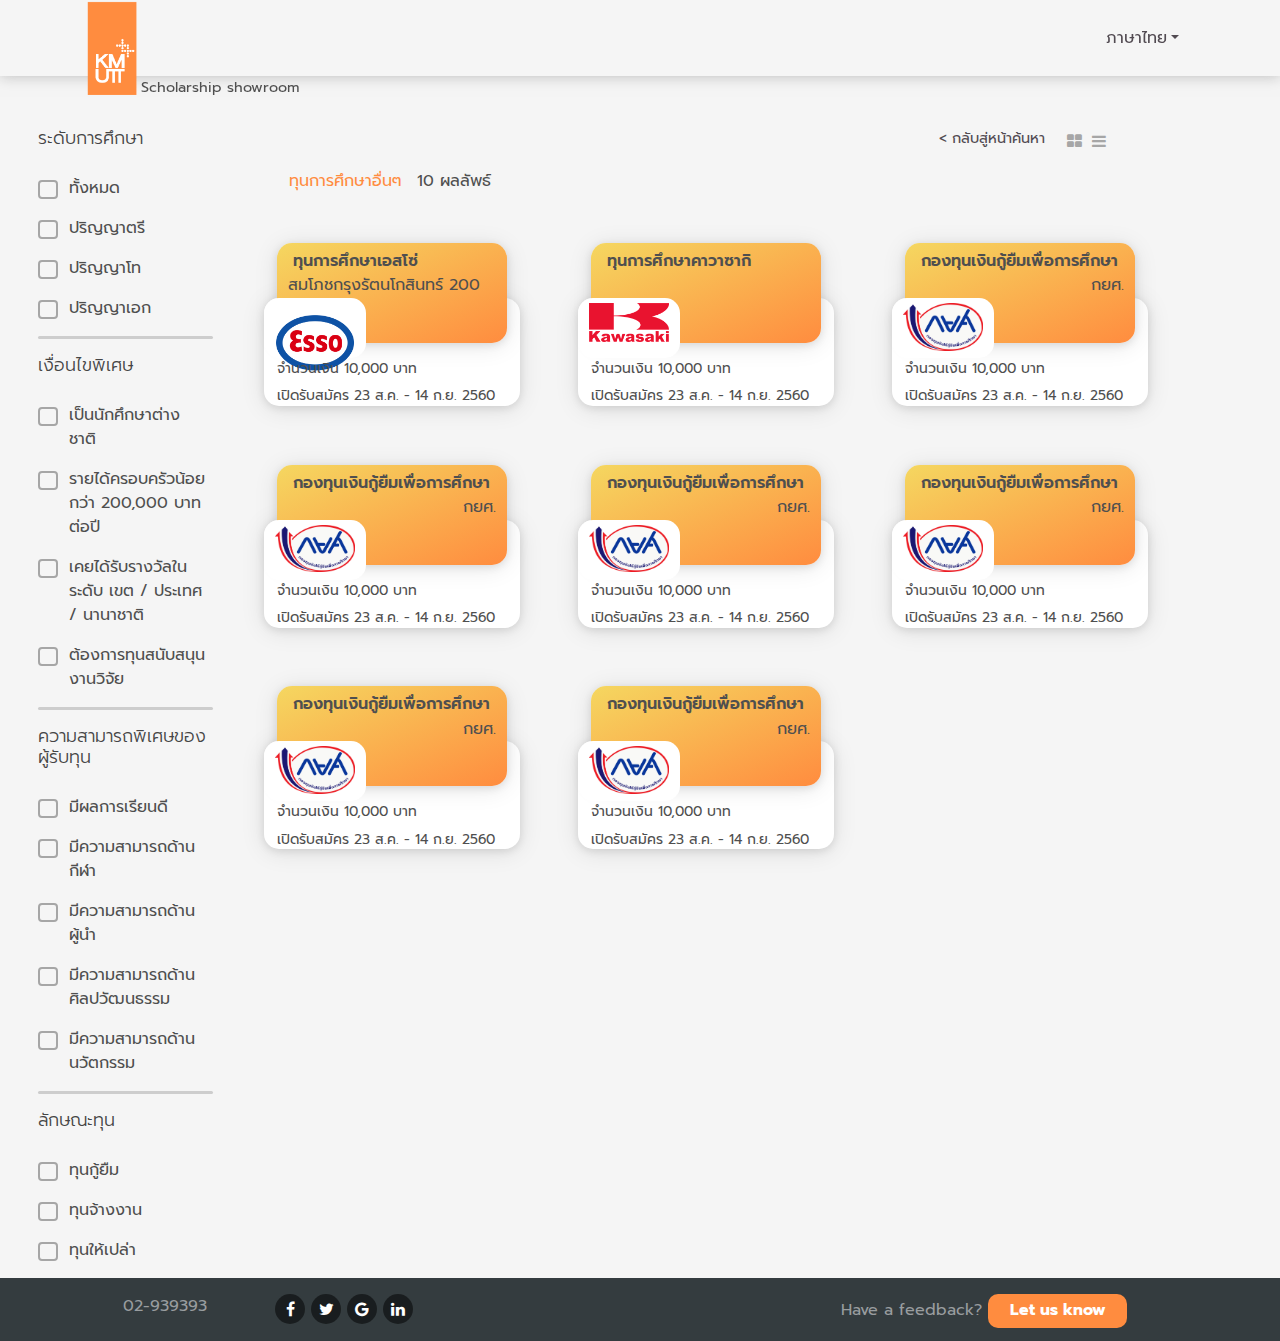
==== commit e2a4fbd1: "เหลือ lightbox" ====
--- a/2cards.html
+++ b/2cards.html
@@ -34,18 +34,6 @@
             </button>
             <div class="collapse navbar-collapse" id="navbarResponsive">
               <ul class="navbar-nav ml-auto">
-                <li class="nav-item active">
-                  <a class="nav-link2 menu-index" href="#">ทั้งหมด</a>
-                </li>
-                <li class="nav-item">
-                  <a class="nav-link2 menu-index" href="#">ปริญญาตรี</a>
-                </li>
-                <li class="nav-item">
-                  <a class="nav-link2 menu-index" href="#">ปริญญาโท</a>
-                </li>
-                <li class="nav-item">
-                  <a class="nav-link2 menu-index" href="#">ปริญญาเอก</a>
-                </li>
                 <li class="dropdown">
                   <a href="#" class="dropdown-toggle nav-link2" data-toggle="dropdown" role="button" aria-haspopup="true" aria-expanded="false">ภาษาไทย<b class="caret"></b></a>
                   <ul class="dropdown-menu">
@@ -62,6 +50,28 @@
     <div class="container-fluid">
       <div class="row">
         <nav class="col-sm-3 col-md-2 d-none d-sm-block" style="padding-left: 3%; padding-right: 0;">
+          <h5>ระดับการศึกษา</h5>
+            <label class="custom-control2 custom-checkbox mb-2 mr-sm-2 mb-sm-0">
+              <input type="checkbox" class="custom-control-input">
+              <span class="custom-control-indicator-1"></span>
+              <span class="custom-control-description">ทั้งหมด</span>
+            </label>
+            <label class="custom-control2 custom-checkbox mb-2 mr-sm-2 mb-sm-0">
+              <input type="checkbox" class="custom-control-input">
+              <span class="custom-control-indicator-1"></span>
+              <span class="custom-control-description">ปริญญาตรี</span>
+            </label>
+            <label class="custom-control2 custom-checkbox mb-2 mr-sm-2 mb-sm-0">
+              <input type="checkbox" class="custom-control-input">
+              <span class="custom-control-indicator-1"></span>
+              <span class="custom-control-description">ปริญญาโท</span>
+            </label>
+            <label class="custom-control2 custom-checkbox mb-2 mr-sm-2 mb-sm-0">
+              <input type="checkbox" class="custom-control-input">
+              <span class="custom-control-indicator-1"></span>
+              <span class="custom-control-description">ปริญญาเอก</span>
+            </label>
+          <hr class="featurette-divider">
           <h5>เงื่อนไขพิเศษ</h5>
             <label class="custom-control2 custom-checkbox mb-2 mr-sm-2 mb-sm-0">
               <input type="checkbox" class="custom-control-input">
@@ -130,13 +140,10 @@
         </nav>
         <main role="main" class="col-sm-9 ml-sm-auto col-md-10"> 
           <section class="row text-center" style="padding: 0;">
-            <div class="col-md-4 col-sm-3 placeholder">
-              <p class="orange">ทุนการศึกษาอื่นๆ</p><p style="display: inline-block;">10 ผลลัพธ์</p>
-            </div>
-            <div class="col-md-4 col-sm-3 placeholder"></div>
+            <div class="col-md-8 col-sm-12 placeholder"></div>
             <div class="col-md-4 col-sm-3 placeholder">
               <a class="back-detail" style="float: left;" href="file:///C:/xampp/htdocs/sharescholarship/home-2.html">&lt; กลับสู่หน้าค้นหา</a>
-              <ul class="nav nav-tabs" role="tablist" style="padding-left: 5%;">
+              <ul class="nav nav-tabs" role="tablist" style="padding-left: 5%; margin-bottom: 1rem;">
                 <li class="nav-item">
                   <a class="nav-link-tab-2 active" data-toggle="tab" href="#home" role="tab"><i class="fa fa-th-large bar-list"></i></a>
                 </li>
@@ -145,10 +152,14 @@
                 </li>
               </ul>
             </div>
+
         <!-- Tab -->
-        <div class="tab-content">
+        <div class="tab-content" style="width: 95%;">
           <!-- Tab for card -->
           <div class="tab-pane active" id="home" role="tabpanel">
+            <div class="col-md-4 col-sm-3 placeholder">
+              <p class="orange">ทุนการศึกษาอื่นๆ</p><p style="display: inline-block;">10 ผลลัพธ์</p>
+            </div>
             <!-- Head -->
             <div class="col-md-12 placeholder type">
               <div class="row cards-section">
@@ -250,6 +261,38 @@
                     </span>
                   </a>
                 </div>
+
+                <div class="col-lg-4 col-md-6 col-sm-6 placeholder">
+                  <a class="card"  href="#">
+                    <span class="topcard" id="orange-gradient">
+                      <p class="details-header p-responsive">กองทุนเงินกู้ยืมเพื่อการศึกษา</p>
+                      <p class="name-details-caption p-responsive">กยศ.</p>
+                    </span>
+                    <span class="bg-logo">
+                      <img class="img-fluid" src="images/kys.jpg">
+                    </span>
+                    <span class="caption-details d-responsive text-left">
+                      <p>จำนวนเงิน&nbsp;10,000 บาท</p>
+                      <p>เปิดรับสมัคร&nbsp;23 ส.ค. - 14 ก.ย. 2560</p>
+                    </span>
+                  </a>
+                </div>
+
+                <div class="col-lg-4 col-md-6 col-sm-6 placeholder">
+                  <a class="card"  href="#">
+                    <span class="topcard" id="orange-gradient">
+                      <p class="details-header p-responsive">กองทุนเงินกู้ยืมเพื่อการศึกษา</p>
+                      <p class="name-details-caption p-responsive">กยศ.</p>
+                    </span>
+                    <span class="bg-logo">
+                      <img class="img-fluid" src="images/kys.jpg">
+                    </span>
+                    <span class="caption-details d-responsive text-left">
+                      <p>จำนวนเงิน&nbsp;10,000 บาท</p>
+                      <p>เปิดรับสมัคร&nbsp;23 ส.ค. - 14 ก.ย. 2560</p>
+                    </span>
+                  </a>
+                </div>
                 <!-- End Cards -->
 
               </div> <!-- Row card section end -->
@@ -257,6 +300,9 @@
           </div>  <!-- Tab for card end --> 
           <!-- Tab for list -->
           <div class="tab-pane" id="profile" role="tabpanel" style="padding-left: 5%;">
+            <div class="col-md-4 col-sm-3 placeholder">
+              <p class="orange" style="float: left;">ผลการค้นหา</p><p style="display: inline-block;">10 ผลลัพธ์</p>
+            </div>
             <div class="table100 ver5 m-b-11 d-none d-sm-block" style="padding-left: 10px;">
               <!-- Head table -->
               <div class="table100-head">
@@ -323,6 +369,23 @@
                       <td class="cell100 column4">23 ส.ค. - 14 ก.ย. 2560</td>
                       <td class="cell100 column5">10,000 บาท</td>
                     </tr>
+
+                    <tr class="row100 body" onclick="window.open('https://www.youtube.com/','_blank');">
+                      <td class="cell100 column1">ทุนการศึกษาเอสโซ่<br>สมโภชกรุงรัตนโกสินทร์ 200 ปี</td>
+                      <td class="cell100 column2">ทุกคณะ</td>
+                      <td class="cell100 column3">ทุนให้เปล่า</td>
+                      <td class="cell100 column4">23 ส.ค. - 14 ก.ย. 2560</td>
+                      <td class="cell100 column5">10,000 บาท</td>
+                    </tr>
+
+                    <tr class="row100 body" onclick="window.open('https://www.youtube.com/','_blank');">
+                      <td class="cell100 column1">ทุนการศึกษาเอสโซ่<br>สมโภชกรุงรัตนโกสินทร์ 200 ปี</td>
+                      <td class="cell100 column2">ทุกคณะ</td>
+                      <td class="cell100 column3">ทุนให้เปล่า</td>
+                      <td class="cell100 column4">23 ส.ค. - 14 ก.ย. 2560</td>
+                      <td class="cell100 column5">10,000 บาท</td>
+                    </tr>
+
                   </tbody>
                 </table>
               </div>
@@ -337,8 +400,27 @@
     </div>
 
     <!-- FOOTER -->
-    <footer class="container">
       <button onclick="topFunction()" id="myBtn" title="Go to top"><i class="fa fa-angle-up" style="font-size: 150%;" aria-hidden="true"></i></button>
+
+    <footer class="foot" style="margin-top: 1rem;">
+    <div class="container">
+      <div class="row">
+        <div class="col col-lg-2 d-none d-lg-block">
+          <p class="phone">02-939393</p>
+        </div>
+        <div class="col-12 col-md-auto foot-padding">
+          <a href="#" class="fa fa-facebook icons-2"></a>
+          <a href="#" class="fa fa-twitter icons-2"></a>
+          <a href="#" class="fa fa-google icons-2"></a>
+          <a href="#" class="fa fa-linkedin icons-2"></a>
+        </div>
+        <div class="col d-none d-lg-block">
+
+          <p class="feedback" style="float: right; padding-right: 9%;">Have a feedback? <a href="#" class="badge2 badge-light2 skip" style="font-size: 1rem;">Let us know</a></p>
+        </div>
+        </div>
+      </div>
+    </div>
     </footer>
 
     <!-- Bootstrap core JavaScript
--- a/css/custom.css
+++ b/css/custom.css
@@ -96,10 +96,10 @@
     
     .btn-primary {
         border-radius: 3px;
-        background-image: -moz-linear-gradient( 122deg, #ebb111 0%, #ff5420 100%);
-        background-image: -webkit-linear-gradient( 122deg, #ebb111 0%, #ff5420 100%);
-        background-image: -ms-linear-gradient( 122deg, #ebb111 0%, #ff5420 100%);
-        background-image: linear-gradient( 122deg, #ebb111 0%, #ff5420 100%);
+        background-image: -moz-linear-gradient( 122deg, #F5D961 0%, #FF8C3F 100%);
+        background-image: -webkit-linear-gradient( 122deg, #F5D961 0%, #FF8C3F 100%);
+        background-image: -ms-linear-gradient( 122deg, #F5D961 0%, #FF8C3F 100%);
+        background-image: linear-gradient( 122deg, #F5D961 0%, #FF8C3F 100%);
         /*box-shadow: 0px 9px 32px 0px rgba(0, 0, 0, 0.2);*/
         font-weight: 500;
         padding: 0.6rem 2rem;
@@ -112,8 +112,11 @@
     .btn-primary:not([disabled]):not(.disabled).active,
     .btn-primary:not([disabled]):not(.disabled):active,
     .show>.btn-primary.dropdown-toggle {
-        background-image: linear-gradient( 122deg, #eb8511 0%, #ff5420 100%);
+        background-image: linear-gradient( 122deg, #F5D961 0%, #FF8C3F 100%);
         color: #FFF;
+        background-color: transparent;
+        border-color: transparent;
+        box-shadow: none;
     }
     
     .btn-light {
@@ -498,24 +501,72 @@
     }
 
     /*Padding body each page*/
-    .body-cards {
+    
+    @media (min-width: 300px) {
+        .body-cards {
+        background-color: #F5F5F5;
+        padding-top: 35%;
+        }
+    }
+    @media (min-width: 300px) {
+        .body-details {
+        background-color: #F5F5F5;
+        padding-top: 35%;
+        }
+    }
+    @media (min-width: 576px) {
+        .body-cards {
+        background-color: #F5F5F5;
+        padding-top: 20%;
+        }
+    }
+    @media (min-width: 400px) {
+        .body-details {
+        background-color: #F5F5F5;
+        padding-top: 30%;
+        }
+    }
+    @media (min-width: 768px) {
+        .body-cards {
+        background-color: #F5F5F5;
+        padding-top: 15%;
+        }
+    
+        .body-details {
+        background-color: #F5F5F5;
+        padding-top: 15%;
+        }
+    }
+    @media (min-width: 992px) {
+        .body-cards {
+        background-color: #F5F5F5;
+        padding-top: 13%;
+        }
+    
+        .body-details {
+        background-color: #F5F5F5;
+        padding-top: 13%;
+        }
+    }
+    @media (min-width: 1200px) {
+        .body-cards {
         background-color: #F5F5F5;
         padding-top: 10%;
-    }
-    
-    .body-details {
+        }
+    
+        .body-details {
         background-color: #F5F5F5;
         padding-top: 10%;
-    }
-    
-    @media (max-width: 375px) {
+        }
+    }
+   /* @media (min-width: 1200px) {
         .body-cards {
             padding-top: 10%;
         }
         .body-details {
             padding-top: 20%;
         }
-    }
+    }*/
 
     /*Navbar color,position degree (Cards)*/
     
@@ -1115,7 +1166,7 @@
         border: none;
         margin-top: 25%;
         box-shadow: 0 2px 9px 0 rgba(0,0,0,.1), 0 3px 25px 0 rgba(0,0,0,.1);
-        padding-bottom: .3rem;
+        padding-bottom: .5rem;
     }
     
     span {
@@ -1165,7 +1216,7 @@
         font-weight: 600;
         margin-top: 0;
         margin-bottom: .1rem;
-        line-height: 1.2;
+        line-height: 1.35;
         padding-left: 1rem;
         color: #4F4F4F;
     }
@@ -1186,6 +1237,7 @@
         padding-left: 5%;
         line-height: 0.8;
         z-index: 1;
+        padding-right: .5rem;
     }
     
     @media(min-width: 576px) {
@@ -1357,8 +1409,10 @@
             /*float: left;*/
             padding: 0 5%;
         }
-        .orange-details {
-            color: #FF8C3F;
+        .orange-download {
+            /*color: #FF8C3F;*/
+            padding-left: 5%;
+            text-decoration: underline;
         }
         .type {
             padding: 0 5%;
--- a/css/lists.css
+++ b/css/lists.css
@@ -2,7 +2,7 @@
 [ Table ]*/
 .container-table100 {
   width: 100%;
-  min-height: 100vh;
+  height: 100%;
   background: #fff;
 
   display: -webkit-box;
@@ -82,7 +82,7 @@
 }
 
 .table100-body {
-  max-height: 585px;
+  height: 100%;
 }
 
 /*==================================================================
@@ -108,6 +108,7 @@
   font-size: 1rem;
   line-height: 1.5;
   background-color: #fff;
+  height: 75px;
 }
 
 .table100.ver5 .table100-body tr {
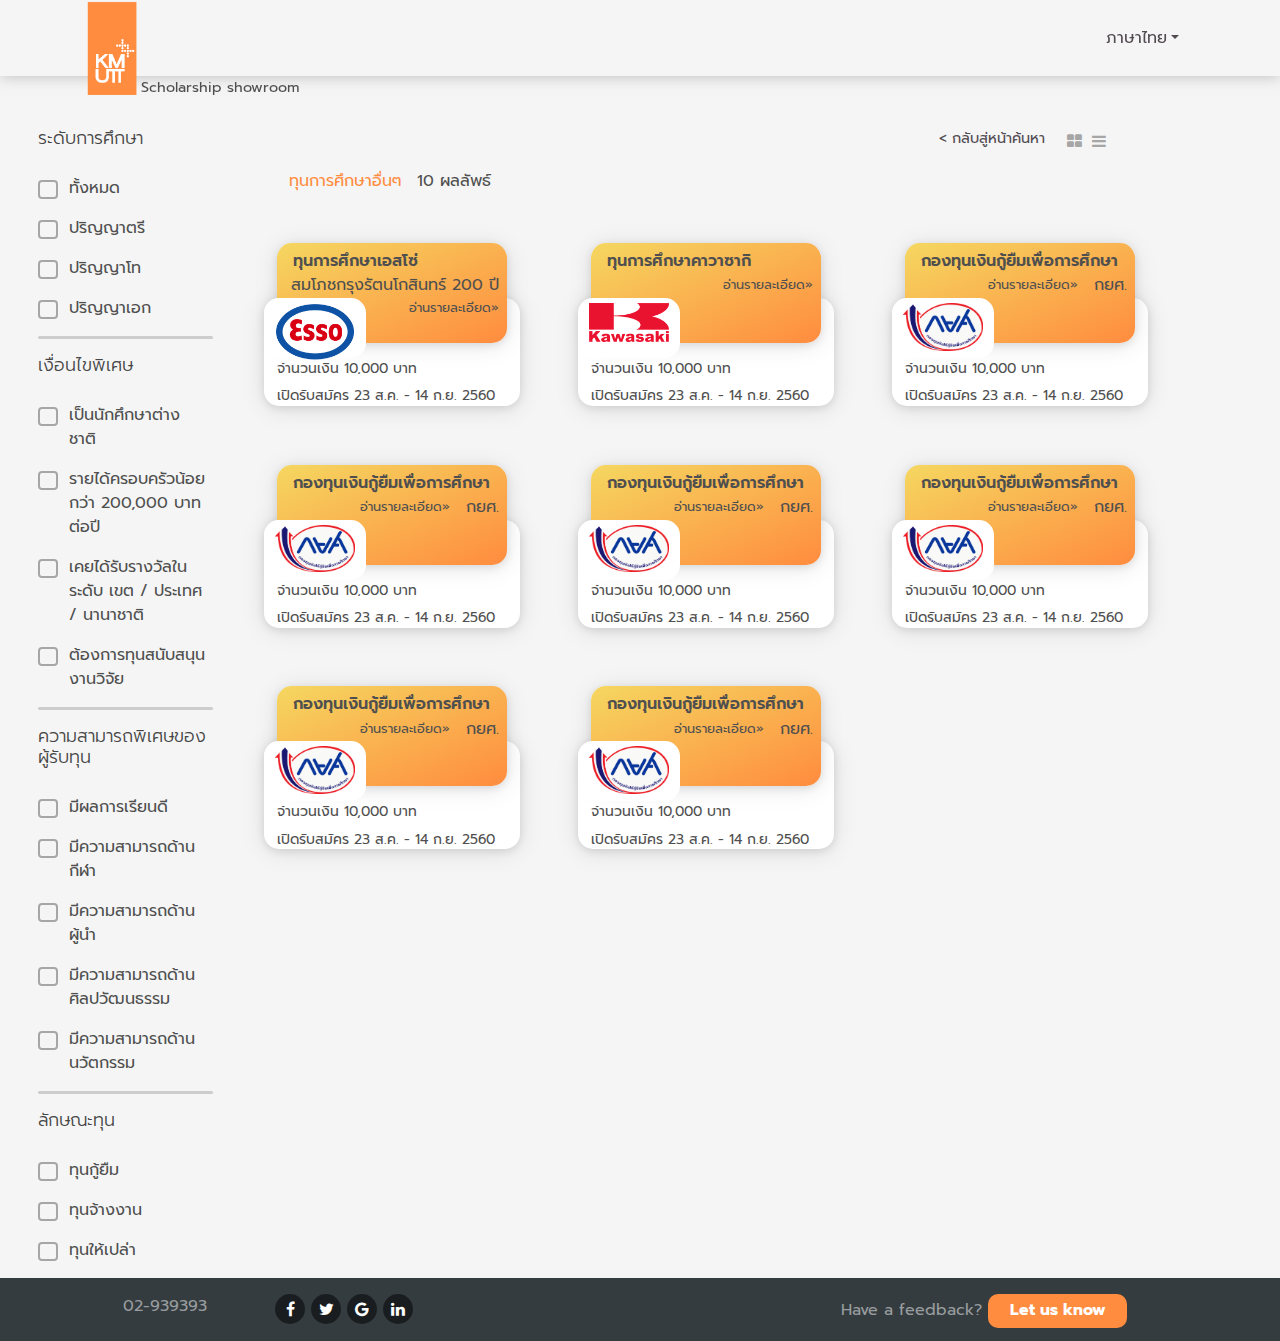
==== commit 377545c4: "no message" ====
--- a/2cards.html
+++ b/2cards.html
@@ -46,10 +46,15 @@
         </div>
       </nav>
     </header> <!-- #header end -->
-
+<main role="main">
     <div class="container-fluid">
-      <div class="row">
-        <nav class="col-sm-3 col-md-2 d-none d-sm-block" style="padding-left: 3%; padding-right: 0;">
+      <div class="row row-offcanvas row-offcanvas-left">
+        <p class="float-left d-md-none">
+            <!-- Toggle when small screen size -->
+            <button type="button" class="btn btn-primary btn-sm" data-toggle="offcanvas">Playlists</button>
+          </p>
+        
+        <div class="col-sm-3 col-md-2 sidebar-offcanvas-left" id="sidebar" style="padding-left: 3%; padding-right: 0;">
           <h5>ระดับการศึกษา</h5>
             <label class="custom-control2 custom-checkbox mb-2 mr-sm-2 mb-sm-0">
               <input type="checkbox" class="custom-control-input">
@@ -137,12 +142,13 @@
               <span class="custom-control-indicator-1"></span>
               <span class="custom-control-description">ทุนให้เปล่า</span>
             </label>
-        </nav>
-        <main role="main" class="col-sm-9 ml-sm-auto col-md-10"> 
+        </div>
+
+        <div class="col-sm-9 ml-sm-auto col-md-10"> 
           <section class="row text-center" style="padding: 0;">
             <div class="col-md-8 col-sm-12 placeholder"></div>
-            <div class="col-md-4 col-sm-3 placeholder">
-              <a class="back-detail" style="float: left;" href="file:///C:/xampp/htdocs/sharescholarship/home-2.html">&lt; กลับสู่หน้าค้นหา</a>
+            <div class="col-md-4 col-sm-3 placeholder d-none d-sm-block">
+              <a class="back-detail" style="float: left;" href="#">&lt; กลับสู่หน้าค้นหา</a>
               <ul class="nav nav-tabs" role="tablist" style="padding-left: 5%; margin-bottom: 1rem;">
                 <li class="nav-item">
                   <a class="nav-link-tab-2 active" data-toggle="tab" href="#home" role="tab"><i class="fa fa-th-large bar-list"></i></a>
@@ -160,136 +166,144 @@
             <div class="col-md-4 col-sm-3 placeholder">
               <p class="orange">ทุนการศึกษาอื่นๆ</p><p style="display: inline-block;">10 ผลลัพธ์</p>
             </div>
-            <!-- Head -->
+
+            <!-- Cards -->
             <div class="col-md-12 placeholder type">
               <div class="row cards-section">
-
-                <div class="col-lg-4 col-md-6 col-sm-6 placeholder">
-                  <a class="card"  href="file:///C:/xampp/htdocs/sharescholarship/detail-respon.html#">
-                    <span class="topcard" id="orange-gradient">
-                      <p class="details-header p-responsive">ทุนการศึกษาเอสโซ่</p>
+                
+                <div class="col-lg-4 col-md-6 col-sm-6 placeholder">
+                  <a class="card" href="#">
+                    <span class="topcard" id="orange-gradient">
+                      <p class="details-header p-responsive" id="text-over">ทุนการศึกษาเอสโซ่</p>
                       <p class="name-details-caption p-responsive">สมโภชกรุงรัตนโกสินทร์ 200 ปี</p>
+                      <p class="float-right more-detail" href="#">อ่านรายละเอียด&#187;</p>
                     </span>
                     <span class="bg-logo">
                       <img class="img-fluid" src="images/Esso_textlogo.png">
                     </span>
                     <span class="caption-details d-responsive text-left">
-                      <p>จำนวนเงิน&nbsp;10,000 บาท</p>
-                      <p>เปิดรับสมัคร&nbsp;23 ส.ค. - 14 ก.ย. 2560</p>
-                    </span>
-                  </a>
-                </div>
-                <!-- End Head -->
-                <!-- Cards -->
-                <div class="col-lg-4 col-md-6 col-sm-6 placeholder">
-                  <a class="card"  href="#">
-                    <span class="topcard" id="orange-gradient">
-                      <p class="details-header p-responsive">ทุนการศึกษาคาวาซากิ</p>
-                      <p class="name-details-caption p-responsive"></p>
+                      <p id="text-over">จำนวนเงิน&nbsp;10,000 บาท</p>
+                      <p id="text-over">เปิดรับสมัคร&nbsp;23 ส.ค. - 14 ก.ย. 2560</p>
+                    </span>
+                  </a>
+                </div>
+                
+                <div class="col-lg-4 col-md-6 col-sm-6 placeholder">
+                  <a class="card" href="#">
+                    <span class="topcard" id="orange-gradient">
+                      <p class="details-header p-responsive" id="text-over">ทุนการศึกษาคาวาซากิ</p>
+                      <p class="name-details-caption p-responsive" id="text-over"></p>
+                      <p class="float-right more-detail" href="#">อ่านรายละเอียด&#187;</p>
                     </span>
                     <span class="bg-logo">
                       <img class="img-fluid" src="images/kawasaki.png">
                     </span>
                     <span class="caption-details d-responsive text-left">
-                      <p>จำนวนเงิน&nbsp;10,000 บาท</p>
-                      <p>เปิดรับสมัคร&nbsp;23 ส.ค. - 14 ก.ย. 2560</p>
-                    </span>
-                  </a>
-                </div>
-
-                <div class="col-lg-4 col-md-6 col-sm-6 placeholder">
-                  <a class="card"  href="#">
-                    <span class="topcard" id="orange-gradient">
-                      <p class="details-header p-responsive">กองทุนเงินกู้ยืมเพื่อการศึกษา</p>
-                      <p class="name-details-caption p-responsive">กยศ.</p>
-                    </span>
-                    <span class="bg-logo">
-                      <img class="img-fluid" src="images/kys.jpg">
-                    </span>
-                    <span class="caption-details d-responsive text-left">
-                      <p>จำนวนเงิน&nbsp;10,000 บาท</p>
-                      <p>เปิดรับสมัคร&nbsp;23 ส.ค. - 14 ก.ย. 2560</p>
-                    </span>
-                  </a>
-                </div>
-
-                <div class="col-lg-4 col-md-6 col-sm-6 placeholder">
-                  <a class="card"  href="#">
-                    <span class="topcard" id="orange-gradient">
-                      <p class="details-header p-responsive">กองทุนเงินกู้ยืมเพื่อการศึกษา</p>
-                      <p class="name-details-caption p-responsive">กยศ.</p>
-                    </span>
-                    <span class="bg-logo">
-                      <img class="img-fluid" src="images/kys.jpg">
-                    </span>
-                    <span class="caption-details d-responsive text-left">
-                      <p>จำนวนเงิน&nbsp;10,000 บาท</p>
-                      <p>เปิดรับสมัคร&nbsp;23 ส.ค. - 14 ก.ย. 2560</p>
-                    </span>
-                  </a>
-                </div>
-
-                <div class="col-lg-4 col-md-6 col-sm-6 placeholder">
-                  <a class="card"  href="#">
-                    <span class="topcard" id="orange-gradient">
-                      <p class="details-header p-responsive">กองทุนเงินกู้ยืมเพื่อการศึกษา</p>
-                      <p class="name-details-caption p-responsive">กยศ.</p>
-                    </span>
-                    <span class="bg-logo">
-                      <img class="img-fluid" src="images/kys.jpg">
-                    </span>
-                    <span class="caption-details d-responsive text-left">
-                      <p>จำนวนเงิน&nbsp;10,000 บาท</p>
-                      <p>เปิดรับสมัคร&nbsp;23 ส.ค. - 14 ก.ย. 2560</p>
-                    </span>
-                  </a>
-                </div>
-
-
-                <div class="col-lg-4 col-md-6 col-sm-6 placeholder">
-                  <a class="card"  href="#">
-                    <span class="topcard" id="orange-gradient">
-                      <p class="details-header p-responsive">กองทุนเงินกู้ยืมเพื่อการศึกษา</p>
-                      <p class="name-details-caption p-responsive">กยศ.</p>
-                    </span>
-                    <span class="bg-logo">
-                      <img class="img-fluid" src="images/kys.jpg">
-                    </span>
-                    <span class="caption-details d-responsive text-left">
-                      <p>จำนวนเงิน&nbsp;10,000 บาท</p>
-                      <p>เปิดรับสมัคร&nbsp;23 ส.ค. - 14 ก.ย. 2560</p>
-                    </span>
-                  </a>
-                </div>
-
-                <div class="col-lg-4 col-md-6 col-sm-6 placeholder">
-                  <a class="card"  href="#">
-                    <span class="topcard" id="orange-gradient">
-                      <p class="details-header p-responsive">กองทุนเงินกู้ยืมเพื่อการศึกษา</p>
-                      <p class="name-details-caption p-responsive">กยศ.</p>
-                    </span>
-                    <span class="bg-logo">
-                      <img class="img-fluid" src="images/kys.jpg">
-                    </span>
-                    <span class="caption-details d-responsive text-left">
-                      <p>จำนวนเงิน&nbsp;10,000 บาท</p>
-                      <p>เปิดรับสมัคร&nbsp;23 ส.ค. - 14 ก.ย. 2560</p>
-                    </span>
-                  </a>
-                </div>
-
-                <div class="col-lg-4 col-md-6 col-sm-6 placeholder">
-                  <a class="card"  href="#">
-                    <span class="topcard" id="orange-gradient">
-                      <p class="details-header p-responsive">กองทุนเงินกู้ยืมเพื่อการศึกษา</p>
-                      <p class="name-details-caption p-responsive">กยศ.</p>
-                    </span>
-                    <span class="bg-logo">
-                      <img class="img-fluid" src="images/kys.jpg">
-                    </span>
-                    <span class="caption-details d-responsive text-left">
-                      <p>จำนวนเงิน&nbsp;10,000 บาท</p>
-                      <p>เปิดรับสมัคร&nbsp;23 ส.ค. - 14 ก.ย. 2560</p>
+                      <p id="text-over">จำนวนเงิน&nbsp;10,000 บาท</p>
+                      <p id="text-over">เปิดรับสมัคร&nbsp;23 ส.ค. - 14 ก.ย. 2560</p>
+                    </span>
+                  </a>
+                </div>
+
+                <div class="col-lg-4 col-md-6 col-sm-6 placeholder">
+                  <a class="card" href="#">
+                    <span class="topcard" id="orange-gradient">
+                      <p class="details-header p-responsive" id="text-over">กองทุนเงินกู้ยืมเพื่อการศึกษา</p>
+                      <p class="name-details-caption p-responsive">กยศ.</p>
+                      <p class="float-right more-detail" href="#">อ่านรายละเอียด&#187;</p>
+                    </span>
+                    <span class="bg-logo">
+                      <img class="img-fluid" src="images/kys.jpg">
+                    </span>
+                    <span class="caption-details d-responsive text-left">
+                      <p id="text-over">จำนวนเงิน&nbsp;10,000 บาท</p>
+                      <p id="text-over">เปิดรับสมัคร&nbsp;23 ส.ค. - 14 ก.ย. 2560</p>
+                    </span>
+                  </a>
+                </div>
+
+                <div class="col-lg-4 col-md-6 col-sm-6 placeholder">
+                  <a class="card" href="#">
+                    <span class="topcard" id="orange-gradient">
+                      <p class="details-header p-responsive" id="text-over">กองทุนเงินกู้ยืมเพื่อการศึกษา</p>
+                      <p class="name-details-caption p-responsive">กยศ.</p>
+                      <p class="float-right more-detail" href="#">อ่านรายละเอียด&#187;</p>
+                    </span>
+                    <span class="bg-logo">
+                      <img class="img-fluid" src="images/kys.jpg">
+                    </span>
+                    <span class="caption-details d-responsive text-left">
+                      <p id="text-over">จำนวนเงิน&nbsp;10,000 บาท</p>
+                      <p id="text-over">เปิดรับสมัคร&nbsp;23 ส.ค. - 14 ก.ย. 2560</p>
+                    </span>
+                  </a>
+                </div>
+
+                <div class="col-lg-4 col-md-6 col-sm-6 placeholder">
+                  <a class="card" href="#">
+                    <span class="topcard" id="orange-gradient">
+                      <p class="details-header p-responsive" id="text-over">กองทุนเงินกู้ยืมเพื่อการศึกษา</p>
+                      <p class="name-details-caption p-responsive">กยศ.</p>
+                      <p class="float-right more-detail" href="#">อ่านรายละเอียด&#187;</p>
+                    </span>
+                    <span class="bg-logo">
+                      <img class="img-fluid" src="images/kys.jpg">
+                    </span>
+                    <span class="caption-details d-responsive text-left">
+                      <p id="text-over">จำนวนเงิน&nbsp;10,000 บาท</p>
+                      <p id="text-over">เปิดรับสมัคร&nbsp;23 ส.ค. - 14 ก.ย. 2560</p>
+                    </span>
+                  </a>
+                </div>
+
+
+                <div class="col-lg-4 col-md-6 col-sm-6 placeholder">
+                  <a class="card" href="#">
+                    <span class="topcard" id="orange-gradient">
+                      <p class="details-header p-responsive" id="text-over">กองทุนเงินกู้ยืมเพื่อการศึกษา</p>
+                      <p class="name-details-caption p-responsive">กยศ.</p>
+                      <p class="float-right more-detail" href="#">อ่านรายละเอียด&#187;</p>
+                    </span>
+                    <span class="bg-logo">
+                      <img class="img-fluid" src="images/kys.jpg">
+                    </span>
+                    <span class="caption-details d-responsive text-left">
+                      <p id="text-over">จำนวนเงิน&nbsp;10,000 บาท</p>
+                      <p id="text-over">เปิดรับสมัคร&nbsp;23 ส.ค. - 14 ก.ย. 2560</p>
+                    </span>
+                  </a>
+                </div>
+
+                <div class="col-lg-4 col-md-6 col-sm-6 placeholder">
+                  <a class="card" href="#">
+                    <span class="topcard" id="orange-gradient">
+                      <p class="details-header p-responsive" id="text-over">กองทุนเงินกู้ยืมเพื่อการศึกษา</p>
+                      <p class="name-details-caption p-responsive">กยศ.</p>
+                      <p class="float-right more-detail" href="#">อ่านรายละเอียด&#187;</p>
+                    </span>
+                    <span class="bg-logo">
+                      <img class="img-fluid" src="images/kys.jpg">
+                    </span>
+                    <span class="caption-details d-responsive text-left">
+                      <p id="text-over">จำนวนเงิน&nbsp;10,000 บาท</p>
+                      <p id="text-over">เปิดรับสมัคร&nbsp;23 ส.ค. - 14 ก.ย. 2560</p>
+                    </span>
+                  </a>
+                </div>
+
+                <div class="col-lg-4 col-md-6 col-sm-6 placeholder">
+                  <a class="card" href="#">
+                    <span class="topcard" id="orange-gradient">
+                      <p class="details-header p-responsive" id="text-over">กองทุนเงินกู้ยืมเพื่อการศึกษา</p>
+                      <p class="name-details-caption p-responsive">กยศ.</p>
+                      <p class="float-right more-detail" href="#">อ่านรายละเอียด&#187;</p>
+                    </span>
+                    <span class="bg-logo">
+                      <img class="img-fluid" src="images/kys.jpg">
+                    </span>
+                    <span class="caption-details d-responsive text-left">
+                      <p id="text-over">จำนวนเงิน&nbsp;10,000 บาท</p>
+                      <p id="text-over">เปิดรับสมัคร&nbsp;23 ส.ค. - 14 ก.ย. 2560</p>
                     </span>
                   </a>
                 </div>
@@ -398,6 +412,7 @@
 
       </div> <!-- row end -->
     </div>
+    </div>
 
     <!-- FOOTER -->
       <button onclick="topFunction()" id="myBtn" title="Go to top"><i class="fa fa-angle-up" style="font-size: 150%;" aria-hidden="true"></i></button>
@@ -430,6 +445,7 @@
     <script>window.jQuery || document.write('<script src="js/jquery.min.js"><\/script>')</script>
     <script src="js/popper.min.js"></script>
     <script src="js/bootstrap/bootstrap.min.js"></script>
+    <script src="js/offcanvas.js"></script>
     <!-- Go to top -->
     <script src="js/gototop.js"></script>
     <!-- Custom JS -->
--- a/css/custom.css
+++ b/css/custom.css
@@ -977,7 +977,19 @@
         font-size: .8rem;
         text-decoration: none;
     }
-    
+    #home-back {
+        color: #ffffff;
+        text-decoration: none;
+        background-color: transparent;
+        -webkit-text-decoration-skip: objects;
+        font-size: .8rem;
+    }
+    
+    #home-back:hover {
+        color: #524B52;
+        font-size: .8rem;
+        text-decoration: none;
+    }
     .back-detail {
         color: #524B52;
         text-decoration: none;
@@ -1186,6 +1198,14 @@
         padding-top: .5rem;
     }
     
+    .more-detail{
+        position: relative; bottom: 0px;
+        display: fixed;
+        color: #4F4F4F;
+        padding-right: .5rem;
+        font-size: .8rem;
+        }
+    
     .card:hover {
          box-shadow: 0 2px 9px 0 rgba(255, 140, 63, 0.1), 0 3px 25px 0 rgba(255, 140, 63, 0.1);
     }
@@ -1194,6 +1214,10 @@
         box-shadow: none;
     }
     
+    .card:hover .more-detail{
+        color: #fff;
+    }
+
     .bg-logo {
         position: relative;
         bottom: 100%;
@@ -1218,6 +1242,7 @@
         margin-bottom: .1rem;
         line-height: 1.35;
         padding-left: 1rem;
+        padding-right: .2rem;
         color: #4F4F4F;
     }
     
@@ -1225,9 +1250,10 @@
         position: relative;
         font-size: 90%;
         color: #4F4F4F;
-        padding: 0rem 0.7rem 1.5rem 0.7rem;
+        padding: 0rem 0.5rem 0 0.5rem;
         float: right;
         color: #4F4F4F;
+        margin-bottom: 0px;
     }
     
     .caption-details {
@@ -1239,7 +1265,12 @@
         z-index: 1;
         padding-right: .5rem;
     }
-    
+    #text-over {
+    white-space: nowrap; 
+    overflow: hidden;
+    text-overflow: ellipsis; 
+    border: none;
+}
     @media(min-width: 576px) {
         .p-responsive {
             display: block;
@@ -1473,4 +1504,88 @@
 }
 input{
     color: #4F4F4F;
-}+}
+
+@media (min-width: 576px) {
+  .modal-dialog { 
+    max-width: 70%;
+    margin: 30px auto;
+  }
+  .modal-sm {
+    max-width: 60%;
+  }
+}
+.modal-content {
+    background-color: transparent;
+    border:none;
+    }
+.modal-header{
+   border-bottom: none;
+   padding: 0px; 
+}
+
+/*
+ * Off Canvas
+ * --------------------------------------------------
+ */
+@media screen and (max-width: 767px) {
+  .row-offcanvas {
+    position: relative;
+    transition: all .25s ease-out;
+  }
+
+  .row-offcanvas-right {
+    right: 0;
+  }
+
+  .row-offcanvas-left {
+    left: 0;
+  }
+
+  .row-offcanvas-right .sidebar-offcanvas {
+    right: -100%; /* 12 columns */
+  }
+
+  .row-offcanvas-right.active .sidebar-offcanvas {
+    right: -45%; /* 6 columns */
+  }
+
+  .row-offcanvas-left .sidebar-offcanvas {
+    left: -100%; /* 12 columns */
+  }
+
+  .row-offcanvas-left.active .sidebar-offcanvas {
+    left: -50%; /* 6 columns */
+  }
+
+  .row-offcanvas-right.active {
+    right: 50%; /* 6 columns */
+  }
+
+  .row-offcanvas-left.active {
+    left: 50%; /* 6 columns */
+  }
+
+  .sidebar-offcanvas {
+    position: absolute;
+    top: 1%;
+    width: 80%; /* 6 columns */
+    padding-top: 2%;
+  }
+
+  .sidebar-offcanvas-left {
+    position: absolute;
+    top: 0;
+    width: 50%; /* 6 columns */
+  }
+  .row-offcanvas-left .sidebar-offcanvas-left {
+    left: -100%; /* 12 columns */
+  }
+  .row-offcanvas-left.active .sidebar-offcanvas-left {
+    left: -45%; /* 6 columns */
+  }
+
+}
+.list-group{
+    margin-top: 3%;
+}
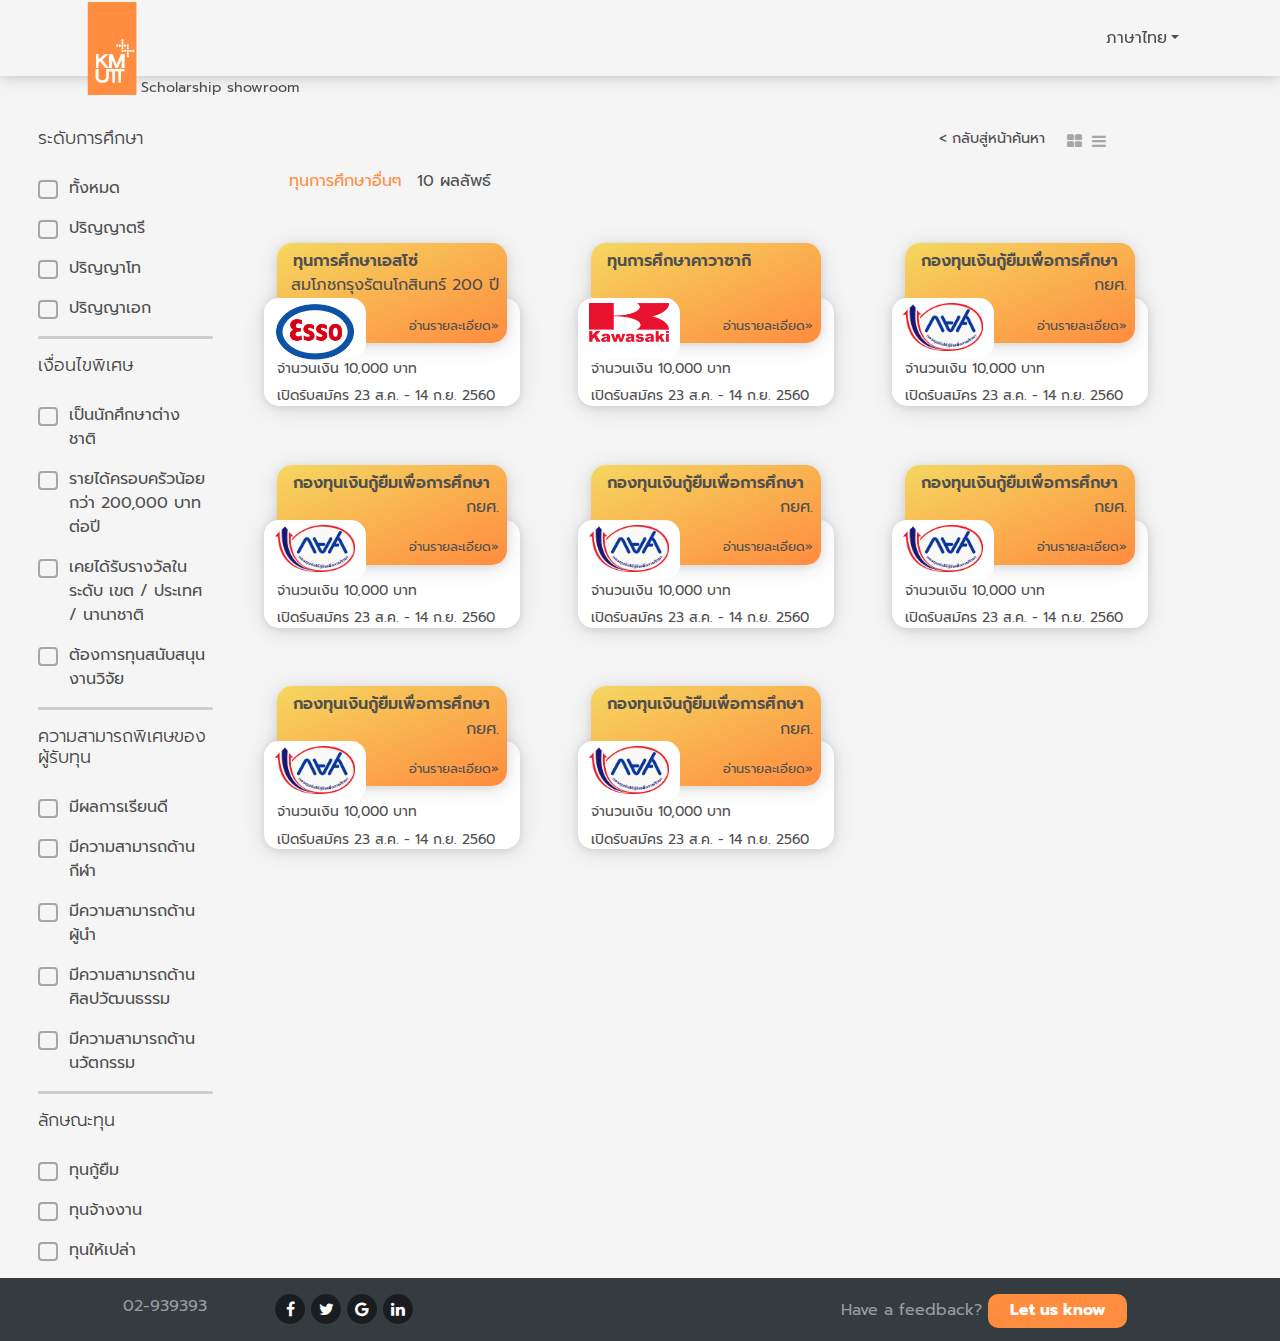
==== commit c0b723c0: "select(home), hamburger(each)" ====
--- a/2cards.html
+++ b/2cards.html
@@ -27,7 +27,7 @@
       <!-- Navigation -->
       <nav class="nav-menu navbar navbar-expand-lg navbar-dark bg-gray fixed-top" id="mainNav" style="height: 76px;">
         <div class="container">
-            <a class="navbar-brand js-scroll-trigger" href="#page-top"><img class="logo" style="position: absolute;top:0;" src="images/logo.png"></a>
+            <a class="navbar-brand"><img class="logo" style="position: absolute;top:0;" src="images/logo.png"></a>
             <p class="logo-caption">Scholarship showroom</p>
             <button class="navbar-toggler" type="button" data-toggle="collapse" data-target="#navbarResponsive" aria-controls="navbarResponsive" aria-expanded="false" aria-label="Toggle navigation">
             <span class="navbar-toggler-icon"></span>
--- a/css/custom.css
+++ b/css/custom.css
@@ -4,7 +4,6 @@
     
     body {
         font-family: 'Prompt', sans-serif;
-        /*position: relative;*/
         color: #4F4F4F;
     }
     
@@ -72,6 +71,9 @@
     p.lead {
         color: #e38cb7;
         margin-bottom: 2rem;
+    }
+    i{
+        font-family: 'Prompt', sans-serif;
     }
     
     .text-primary {
@@ -977,19 +979,7 @@
         font-size: .8rem;
         text-decoration: none;
     }
-    #home-back {
-        color: #ffffff;
-        text-decoration: none;
-        background-color: transparent;
-        -webkit-text-decoration-skip: objects;
-        font-size: .8rem;
-    }
-    
-    #home-back:hover {
-        color: #524B52;
-        font-size: .8rem;
-        text-decoration: none;
-    }
+
     .back-detail {
         color: #524B52;
         text-decoration: none;
@@ -1008,6 +998,7 @@
         background-color: transparent;
         background-image: none;
         border-color: #FFF;
+        cursor: pointer;
     }
     
     .btn-outline-success2:hover {
@@ -1199,7 +1190,7 @@
     }
     
     .more-detail{
-        position: relative; bottom: 0px;
+        position: absolute; bottom: -10px;right: 0px;
         display: fixed;
         color: #4F4F4F;
         padding-right: .5rem;
@@ -1385,15 +1376,28 @@
         .boxs:hover {
             box-shadow: 0 8px 16px 0 rgba(0, 0, 0, 0.2);
         }
-        .boxs iframe {
+ 
+        .lightbox{
+            background-color: transparent;
+            border: none;
+            cursor: pointer;
+        }
+        .lightbox img{
             border-radius: 12px;
             border-color: transparent;
             width: 100%;
-        }
-        .boxs iframe {
-            border-radius: 12px;
-            width: 100%;
-        }
+            margin-bottom: 1rem;
+            opacity: .7;
+        }
+        .lightbox:hover img{
+            opacity: 1;
+        }
+        
+        .modal-body iframe{
+            width: 560;
+            height: 315;
+        }
+
         .boxscontainer {
             padding: 2px 16px;
         }
@@ -1488,17 +1492,7 @@
             margin: auto 0;
             width: 100%;
         }
-option{
-    font-weight: normal;
-    display: block;
-    white-space: pre;
-    min-height: 1.2em;
-    padding: 0px 2px 1px;
-    background: #f5d760aa;
-}
-option:hover{
-    background: #fff;
-}
+
 select{
     color: #4F4F4F;
 }
@@ -1571,6 +1565,9 @@
     top: 1%;
     width: 80%; /* 6 columns */
     padding-top: 2%;
+    background-color: #F5F5F5;
+    margin-top: 3%;
+    height: 100%;
   }
 
   .sidebar-offcanvas-left {
@@ -1589,3 +1586,32 @@
 .list-group{
     margin-top: 3%;
 }
+
+.close{
+    text-shadow: none;
+}
+/* ===== Select Box ===== */
+select {
+    margin: 0 auto;
+    cursor: pointer;
+}
+
+select option {
+    cursor: pointer;
+    background-color: #F5F5F5;
+}
+
+/*@media (max-width:1000px){
+.navbar-toggler {
+  padding: 0.25rem 0.75rem;
+  font-size: 1.25rem;
+  line-height: 1;
+  background: transparent;
+  border: 1px solid transparent;
+  border-radius: 0.25rem;
+    }
+    .navbar-toggler:focus, .navbar-toggler:hover {
+  text-decoration: none;
+  display: fixed;
+}
+}*/
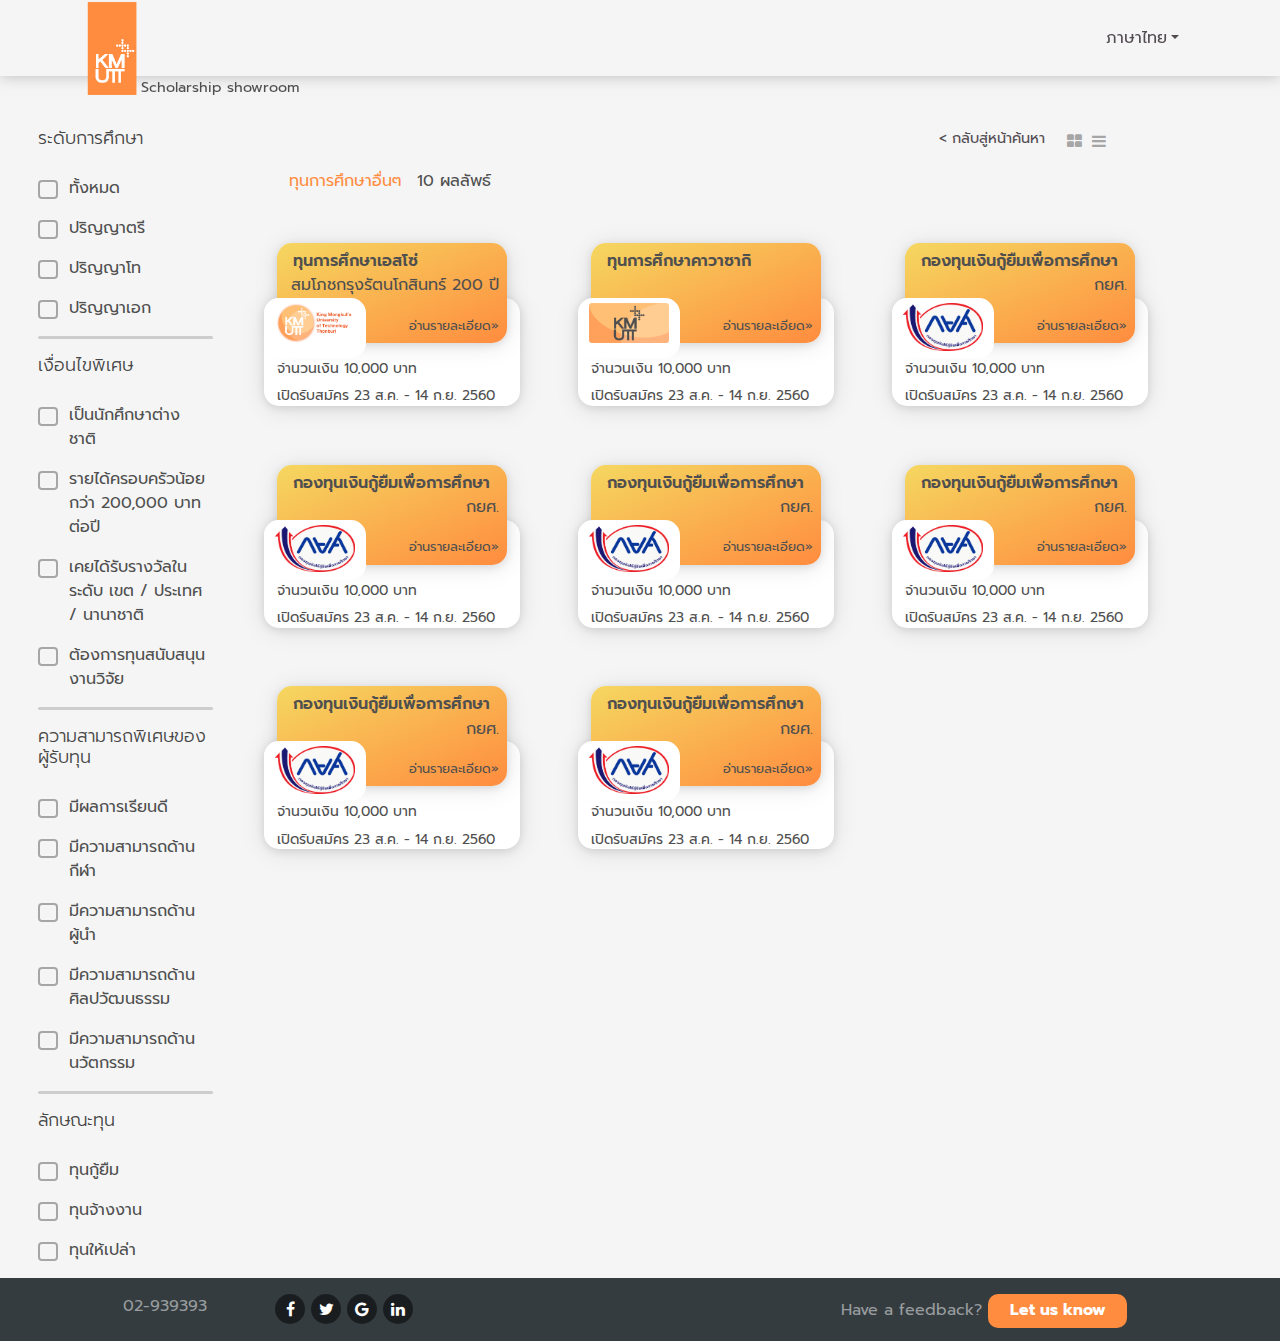
==== commit 2be4d901: "+image defult, css" ====
--- a/2cards.html
+++ b/2cards.html
@@ -179,7 +179,7 @@
                       <p class="float-right more-detail" href="#">อ่านรายละเอียด&#187;</p>
                     </span>
                     <span class="bg-logo">
-                      <img class="img-fluid" src="images/Esso_textlogo.png">
+                      <img class="img-fluid" src="images/defult-2.png">
                     </span>
                     <span class="caption-details d-responsive text-left">
                       <p id="text-over">จำนวนเงิน&nbsp;10,000 บาท</p>
@@ -196,7 +196,7 @@
                       <p class="float-right more-detail" href="#">อ่านรายละเอียด&#187;</p>
                     </span>
                     <span class="bg-logo">
-                      <img class="img-fluid" src="images/kawasaki.png">
+                      <img class="img-fluid" src="images/defult.png">
                     </span>
                     <span class="caption-details d-responsive text-left">
                       <p id="text-over">จำนวนเงิน&nbsp;10,000 บาท</p>
--- a/css/custom.css
+++ b/css/custom.css
@@ -1223,8 +1223,8 @@
     
     .bg-logo img {
         position: relative;
-        ;
         display: inline-block;
+        border-radius: 3px;
     }
     
     .details-header {
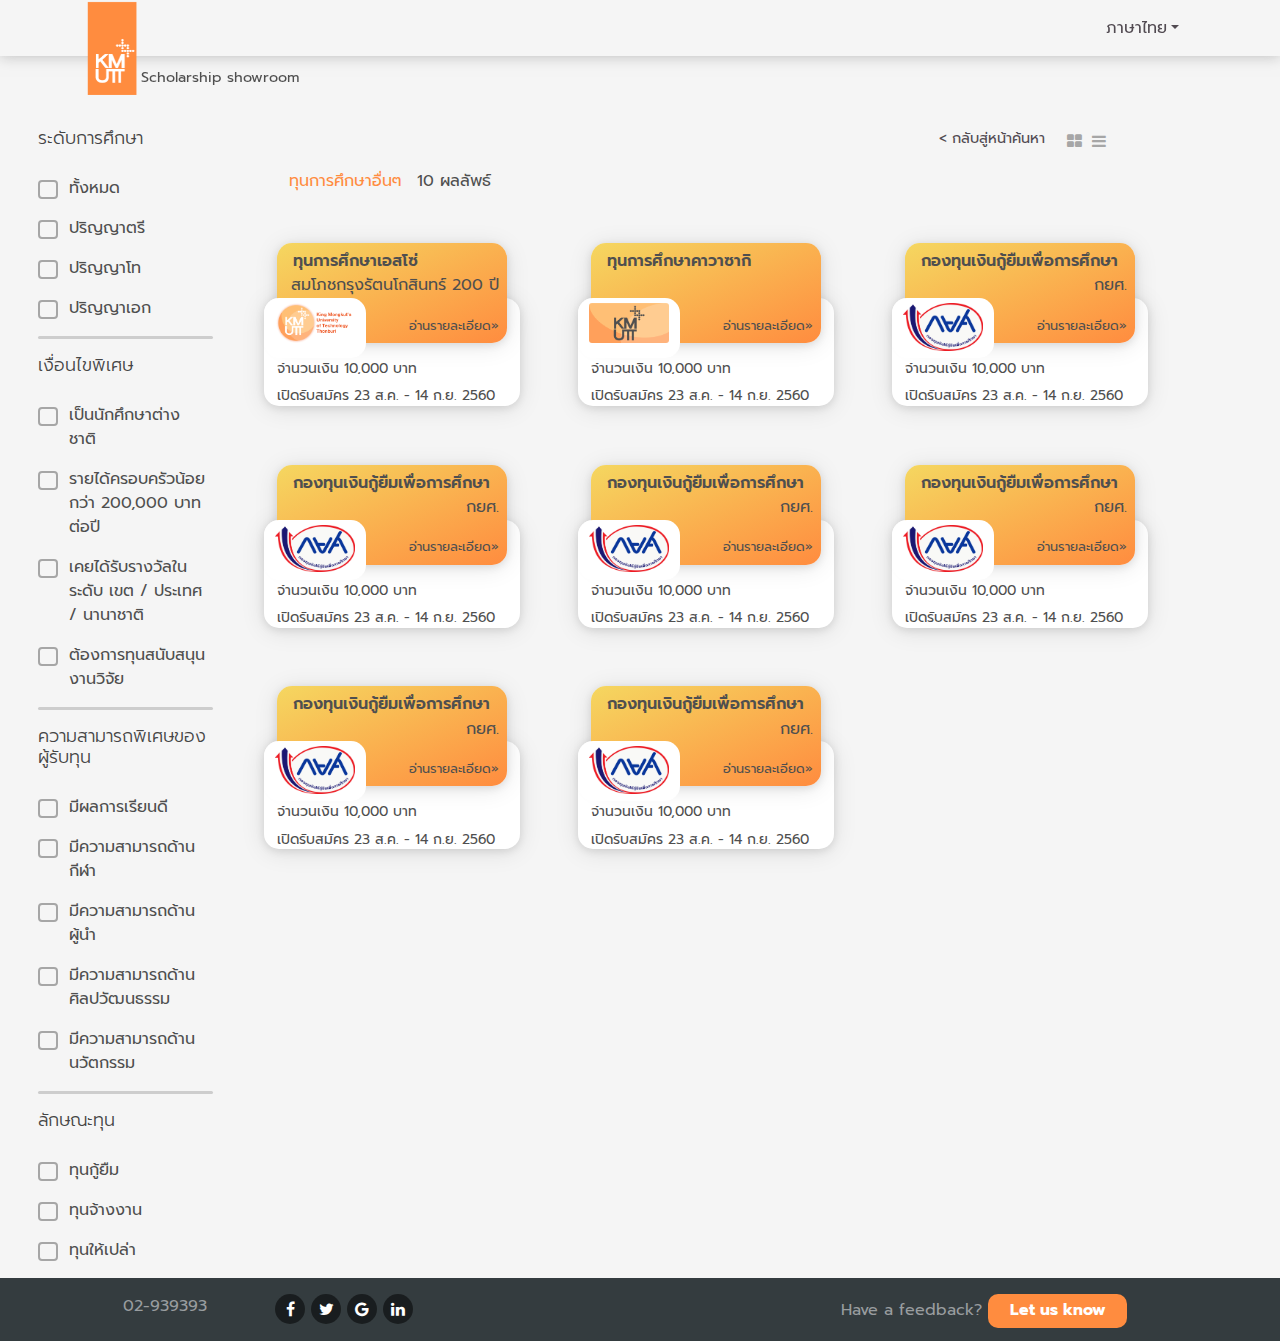
==== commit 26f2cfd7: "doneeeeeeee" ====
--- a/2cards.html
+++ b/2cards.html
@@ -25,18 +25,18 @@
   <body class="body-cards">
     <header">
       <!-- Navigation -->
-      <nav class="nav-menu navbar navbar-expand-lg navbar-dark bg-gray fixed-top" id="mainNav" style="height: 76px;">
+      <nav class="nav-menu navbar navbar-expand-lg navbar-dark bg-gray fixed-top" id="mainNav">
         <div class="container">
             <a class="navbar-brand"><img class="logo" style="position: absolute;top:0;" src="images/logo.png"></a>
-            <p class="logo-caption">Scholarship showroom</p>
+            <p class="logo-caption d-none d-md-block">Scholarship showroom</p>
             <button class="navbar-toggler" type="button" data-toggle="collapse" data-target="#navbarResponsive" aria-controls="navbarResponsive" aria-expanded="false" aria-label="Toggle navigation">
             <span class="navbar-toggler-icon"></span>
             </button>
             <div class="collapse navbar-collapse" id="navbarResponsive">
               <ul class="navbar-nav ml-auto">
                 <li class="dropdown">
-                  <a href="#" class="dropdown-toggle nav-link2" data-toggle="dropdown" role="button" aria-haspopup="true" aria-expanded="false">ภาษาไทย<b class="caret"></b></a>
-                  <ul class="dropdown-menu">
+                  <a href="#" class="dropdown-toggle nav-link2 text-center" data-toggle="dropdown" role="button" aria-haspopup="true" aria-expanded="false">ภาษาไทย<b class="caret"></b></a>
+                  <ul class="dropdown-menu text-center">
                     <li><a class="drop-selector" href="#">ภาษาไทย</a></li>
                     <li><a class="drop-selector" href="#">English</a></li>
                   </ul>
--- a/css/custom.css
+++ b/css/custom.css
@@ -297,7 +297,6 @@
     }
     
     .nav-menu {
-        /*padding: 1rem 0;*/
         transition: all 0.3s ease;
     }
     
@@ -507,13 +506,13 @@
     @media (min-width: 300px) {
         .body-cards {
         background-color: #F5F5F5;
-        padding-top: 35%;
+        padding-top: 30%;
         }
     }
     @media (min-width: 300px) {
         .body-details {
         background-color: #F5F5F5;
-        padding-top: 35%;
+        padding-top: 20%;
         }
     }
     @media (min-width: 576px) {
@@ -525,7 +524,7 @@
     @media (min-width: 400px) {
         .body-details {
         background-color: #F5F5F5;
-        padding-top: 30%;
+        padding-top: 20%;
         }
     }
     @media (min-width: 768px) {
@@ -644,13 +643,13 @@
         color: #4F4F4F;
         font-size: 0.9rem;
     }
+
     /* Drop down*/
     
     .drop-selector {
         color: #524B52;
         text-decoration: none;
         background-color: transparent;
-        padding: 0% 30% 0% 30%;
     }
     
     a:hover {
@@ -1600,18 +1599,21 @@
     cursor: pointer;
     background-color: #F5F5F5;
 }
-
-/*@media (max-width:1000px){
-.navbar-toggler {
-  padding: 0.25rem 0.75rem;
-  font-size: 1.25rem;
-  line-height: 1;
-  background: transparent;
-  border: 1px solid transparent;
-  border-radius: 0.25rem;
-    }
-    .navbar-toggler:focus, .navbar-toggler:hover {
-  text-decoration: none;
-  display: fixed;
+.text-animation {
+    text-align:left;
+    color:#fff;
+    position: relative;
+    -webkit-animation: mymove 5s infinite; /* Safari 4.0 - 8.0 */
+    animation: mymove 5s infinite;
 }
-}*/
+
+/* Safari 4.0 - 8.0 */
+@-webkit-keyframes mymove {
+    from {left: -50px;}
+    to {left: 30px;}
+}
+
+@keyframes mymove {
+    from {left: -50px;}
+    to {left: 30px;}
+}